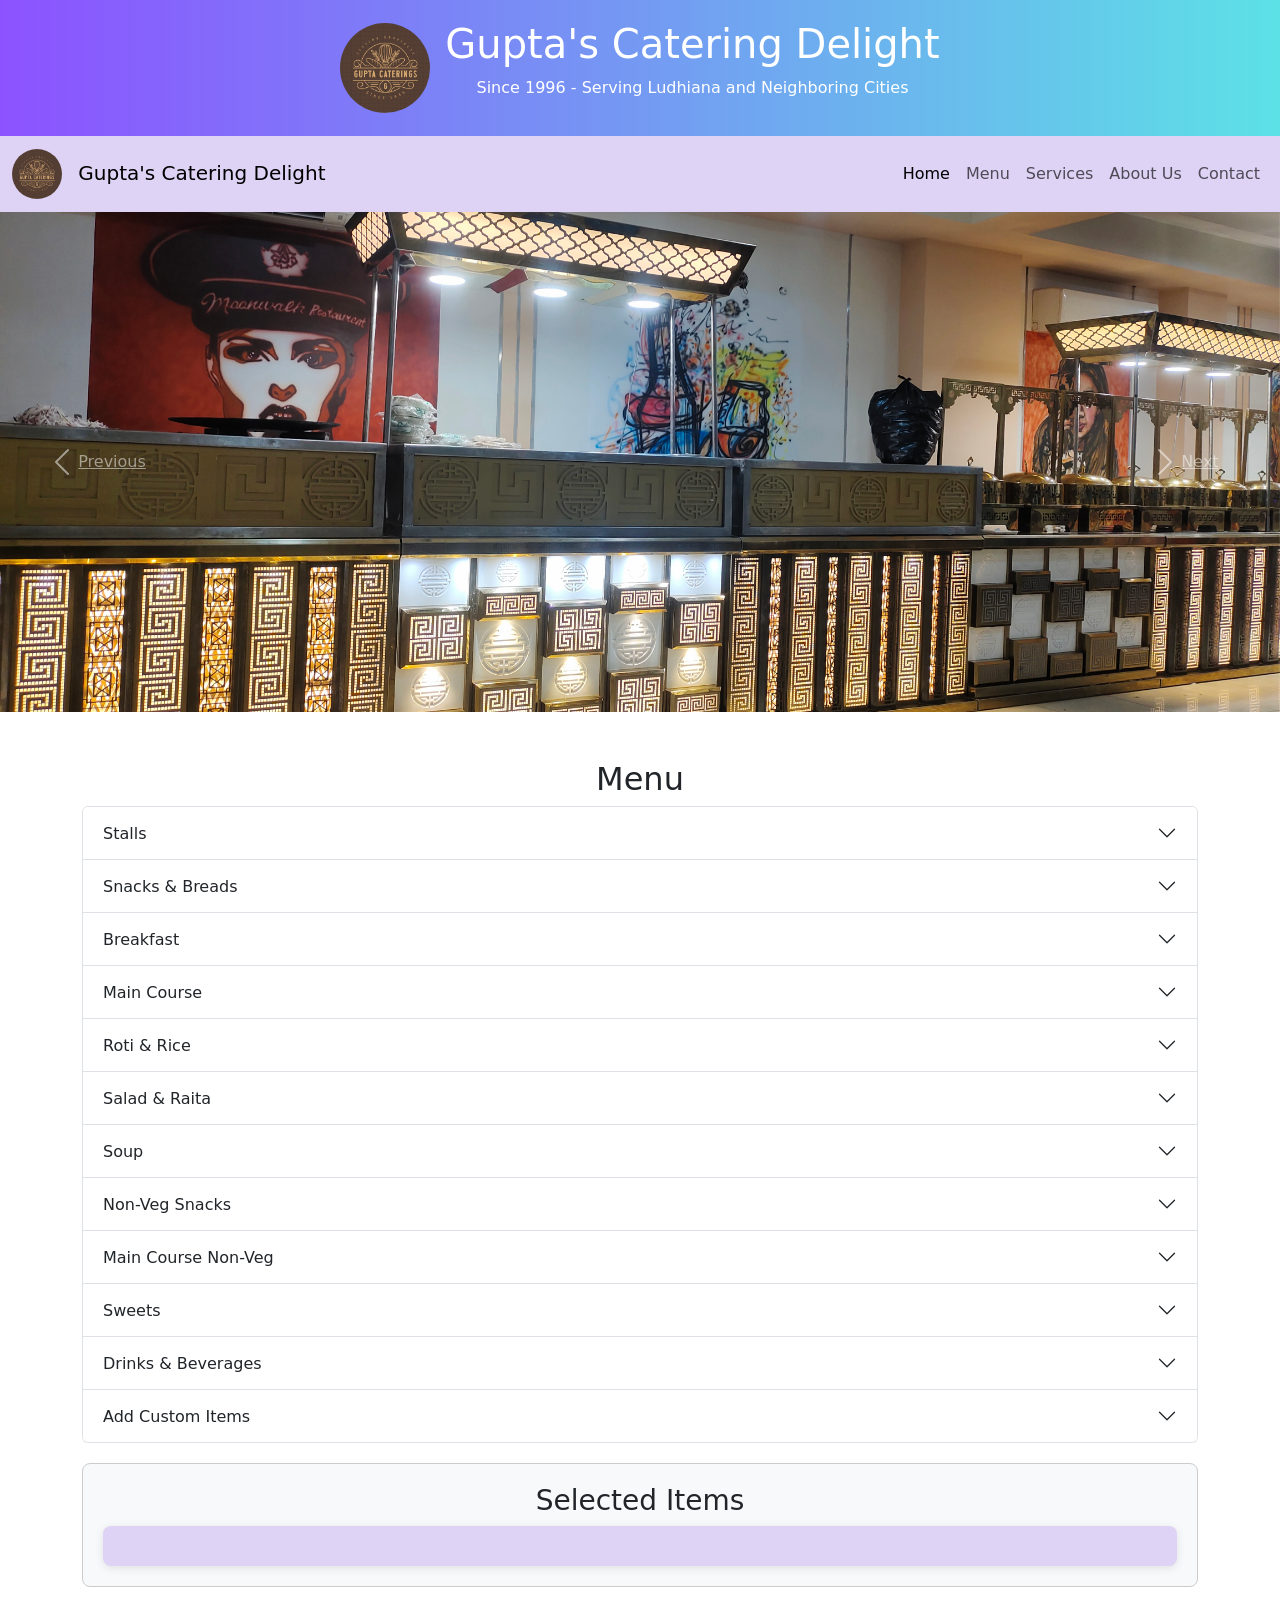
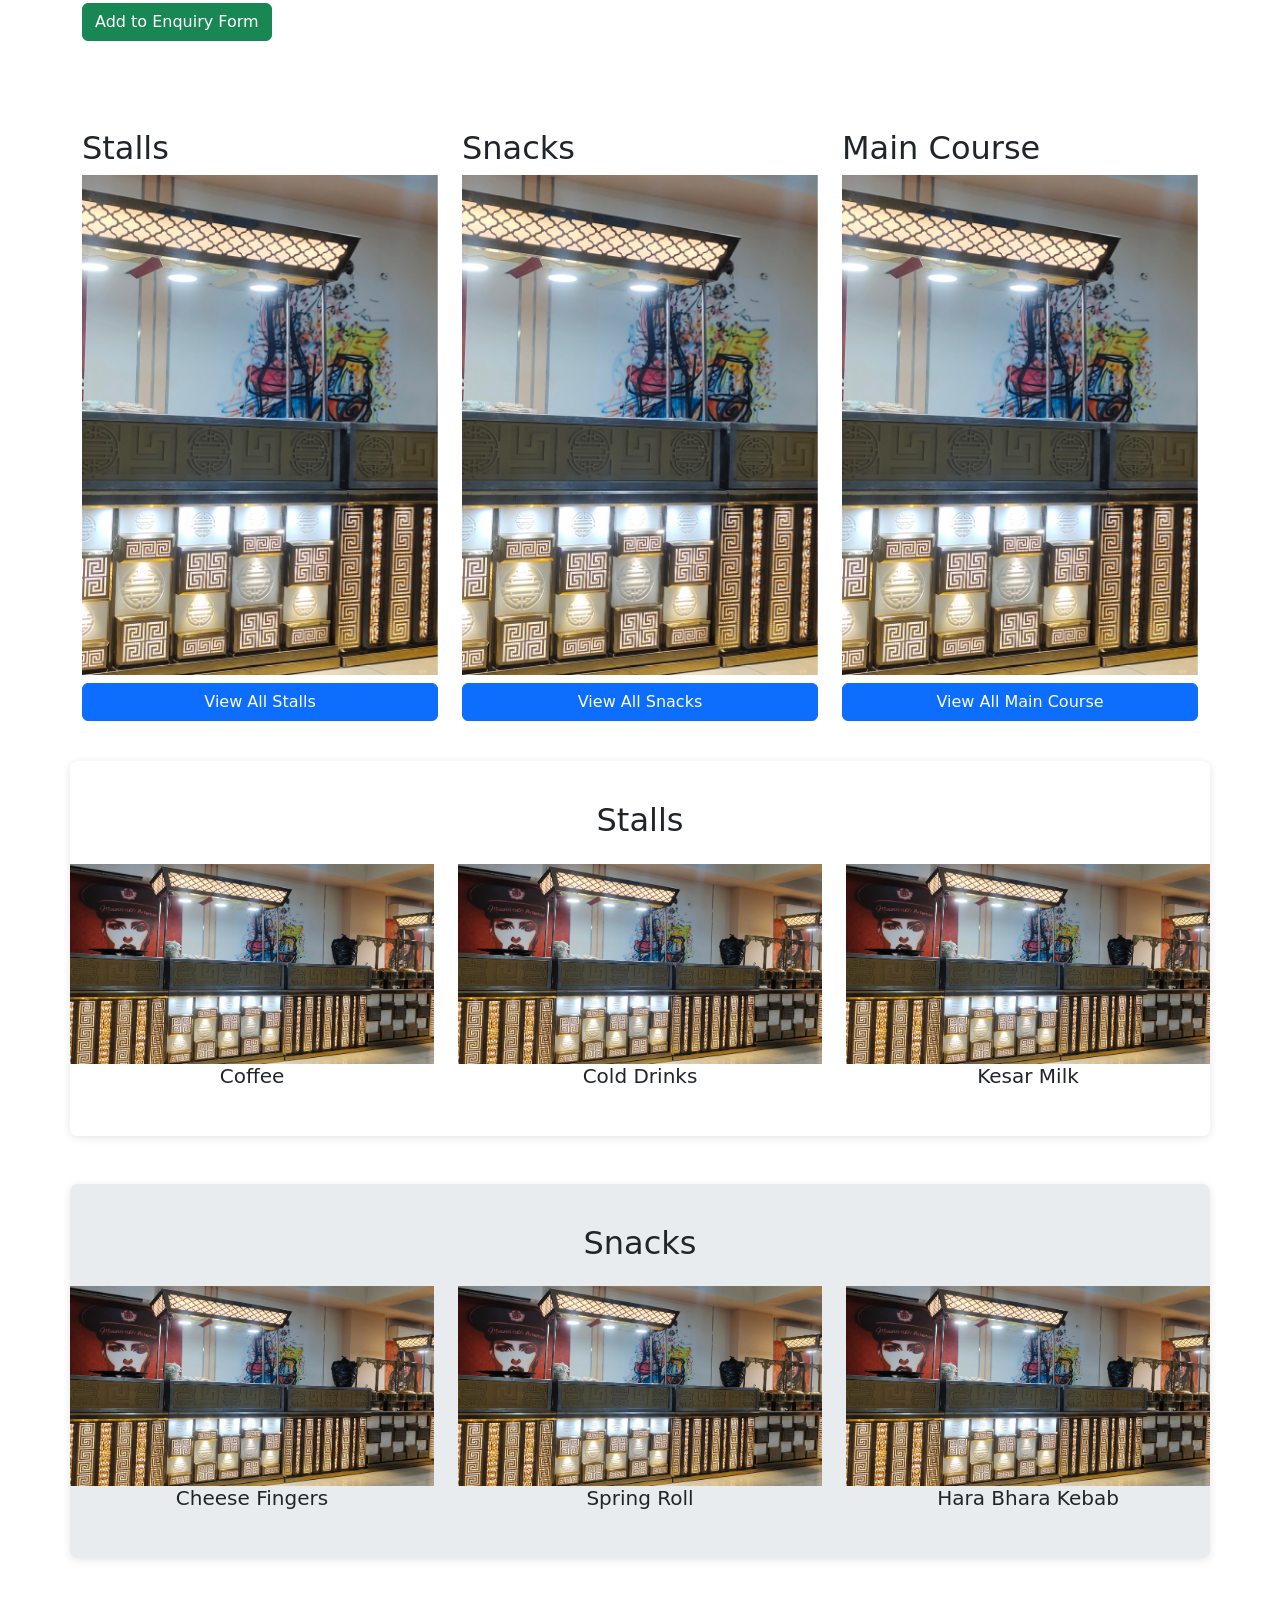
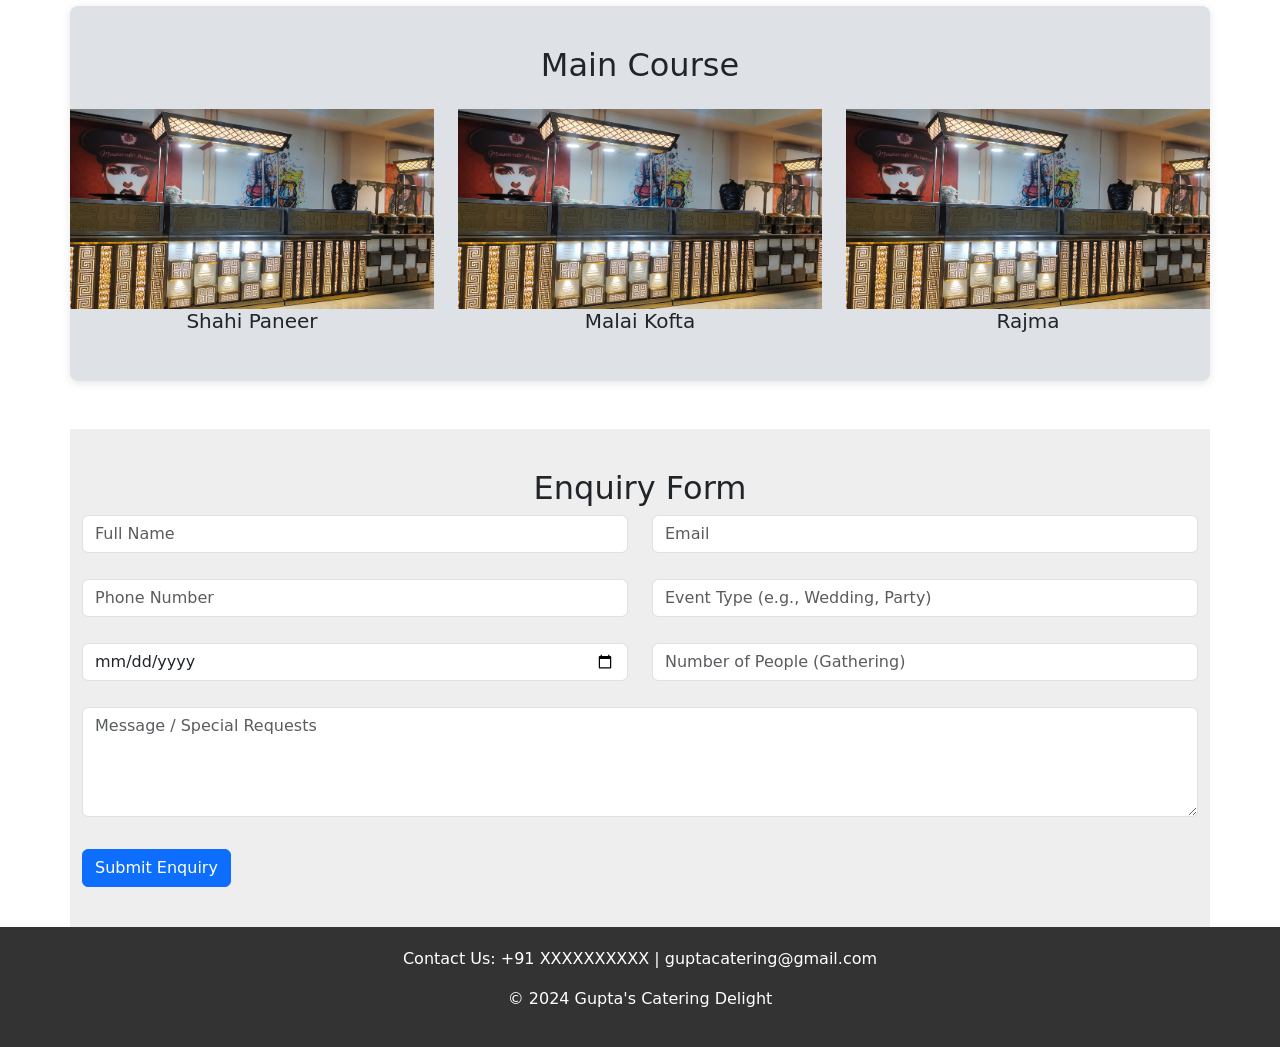
==== index.html @ 94ccdcd2 "dummy ready" ====
<!DOCTYPE html>
<html lang="en">
<head>
  <meta charset="UTF-8">
  <meta name="viewport" content="width=device-width, initial-scale=1.0">
  <title>Gupta's Catering Delight</title>
  <link href="https://cdn.jsdelivr.net/npm/bootstrap@5.3.0/dist/css/bootstrap.min.css" rel="stylesheet">
  <link href="style.css" rel="stylesheet">
</head>
<body>

    <header class="header text-center d-flex align-items-center justify-content-center">
        <img src="images/logo.png" alt="Gupta Catering Logo" class="header-logo" style="max-width: 150px; margin-right: 15px;">
        <div>
            <h1>Gupta's Catering Delight</h1>
            <p>Since 1996 - Serving Ludhiana and Neighboring Cities</p>
        </div>
    </header>
    <nav class="navbar navbar-expand-lg navbar-light bg-light">
        <div class="container-fluid">
            <a class="navbar-brand" href="#">
                <img src="images/logo.png" alt="Gupta Catering Logo" class="navbar-logo" style="max-width: 50px; margin-right: 10px;">
                Gupta's Catering Delight
            </a>
            <button class="navbar-toggler" type="button" data-bs-toggle="collapse" data-bs-target="#navbarNav" aria-controls="navbarNav" aria-expanded="false" aria-label="Toggle navigation">
                <span class="navbar-toggler-icon"></span>
            </button>
            <div class="collapse navbar-collapse" id="navbarNav">
                <ul class="navbar-nav ms-auto">
                    <li class="nav-item">
                        <a class="nav-link active" aria-current="page" href="#">Home</a>
                    </li>
                    <li class="nav-item">
                        <a class="nav-link" href="#menu">Menu</a>
                    </li>
                    <li class="nav-item">
                        <a class="nav-link" href="#services">Services</a>
                    </li>
                    <li class="nav-item">
                        <a class="nav-link" href="#about">About Us</a>
                    </li>
                    <li class="nav-item">
                        <a class="nav-link" href="#contact">Contact</a>
                    </li>
                </ul>
            </div>
        </div>
    </nav>
    


      <div id="carouselExample" class="carousel slide" data-ride="carousel">
        <div class="carousel-inner">
            <div class="carousel-item active">
                <img src="images/stall2.jpg" alt="Image 1">
                <div class="carousel-caption d-none d-md-block">
                </div>
            </div>
            <div class="carousel-item">
                <img src="images/stall_1.JPG" alt="Image 2">
                <div class="carousel-caption d-none d-md-block">
                </div>
            </div>
            <div class="carousel-item">
                <img src="images/stall2.jpg" alt="Image 3">
                <div class="carousel-caption d-none d-md-block">
                </div>
            </div>
            <!-- Add more images as needed -->
        </div>
        <a class="carousel-control-prev" href="#carouselExample" role="button" data-slide="prev">
            <span class="carousel-control-prev-icon" aria-hidden="true"></span>
            <span class="sr-only">Previous</span>
        </a>
        <a class="carousel-control-next" href="#carouselExample" role="button" data-slide="next">
            <span class="carousel-control-next-icon" aria-hidden="true"></span>
            <span class="sr-only">Next</span>
        </a>
    </div>
    
    <script src="https://code.jquery.com/jquery-3.5.1.slim.min.js"></script>
    <script src="https://cdn.jsdelivr.net/npm/@popperjs/core@2.9.2/dist/umd/popper.min.js"></script>
    <script src="https://stackpath.bootstrapcdn.com/bootstrap/4.5.2/js/bootstrap.min.js"></script>
    




    <!-- Menu Section -->
<!-- Bootstrap CSS -->
<link href="https://stackpath.bootstrapcdn.com/bootstrap/5.1.3/css/bootstrap.min.css" rel="stylesheet">

<!-- Bootstrap Bundle with Popper -->
<script src="https://stackpath.bootstrapcdn.com/bootstrap/5.1.3/js/bootstrap.bundle.min.js"></script>

<div class="container my-5" id="menu">
    <h2 class="text-center">Menu</h2>
    
    <div class="accordion" id="menuAccordion">
        <div class="accordion-item">
            <h2 class="accordion-header" id="headingStalls">
                <button class="accordion-button collapsed" type="button" data-bs-toggle="collapse" data-bs-target="#collapseStalls" aria-expanded="false" aria-controls="collapseStalls">
                    Stalls
                </button>
            </h2>
            <div id="collapseStalls" class="accordion-collapse collapse" aria-labelledby="headingStalls" data-bs-parent="#menuAccordion">
                <div class="accordion-body">
                    <div>
                        <input type="checkbox" id="alooTikki" onchange="updateSelectedItems()">
                        <label for="alooTikki">Aloo Tikki</label>
                    </div>
                    <div>
                        <input type="checkbox" id="golgappa" onchange="updateSelectedItems()">
                        <label for="golgappa">Golgappa</label>
                    </div>
                    <div>
                        <input type="checkbox" id="papdiChaat" onchange="updateSelectedItems()">
                        <label for="papdiChaat">Papdi Chaat</label>
                    </div>
                    <div>
                        <input type="checkbox" id="sagarRatnaBhalla" onchange="updateSelectedItems()">
                        <label for="sagarRatnaBhalla">Sagar Ratna Bhalla</label>
                    </div>
                    <div>
                        <input type="checkbox" id="dosa" onchange="updateSelectedItems()">
                        <label for="dosa">Dosa</label>
                    </div>
                    <div>
                        <input type="checkbox" id="sambharVada" onchange="updateSelectedItems()">
                        <label for="sambharVada">Sambhar Vada</label>
                    </div>
                    <div>
                        <input type="checkbox" id="idliSambhar" onchange="updateSelectedItems()">
                        <label for="idliSambhar">Idli Sambhar</label>
                    </div>
                    <div>
                        <input type="checkbox" id="nutriKulcha" onchange="updateSelectedItems()">
                        <label for="nutriKulcha">Nutri Kulcha</label>
                    </div>
                    <div>
                        <input type="checkbox" id="pavBhaji" onchange="updateSelectedItems()">
                        <label for="pavBhaji">Pav Bhaji</label>
                    </div>
                    <div>
                        <input type="checkbox" id="rabdiLachha" onchange="updateSelectedItems()">
                        <label for="rabdiLachha">Rabdi Lachha</label>
                    </div>
                    <div>
                        <input type="checkbox" id="noodles" onchange="updateSelectedItems()">
                        <label for="noodles">Noodles</label>
                    </div>
                    <div>
                        <input type="checkbox" id="amritsariNaan" onchange="updateSelectedItems()">
                        <label for="amritsariNaan">Amritsari Naan</label>
                    </div>
                    <div>
                        <input type="checkbox" id="chilla" onchange="updateSelectedItems()">
                        <label for="chilla">Chilla</label>
                    </div>
                    <div>
                        <input type="checkbox" id="paneerBhurji" onchange="updateSelectedItems()">
                        <label for="paneerBhurji">Paneer Bhurji</label>
                    </div>
                    <div>
                        <input type="checkbox" id="amritsariLaddu" onchange="updateSelectedItems()">
                        <label for="amritsariLaddu">Amritsari Laddu</label>
                    </div>
                    <div>
                        <input type="checkbox" id="sweetCorn" onchange="updateSelectedItems()">
                        <label for="sweetCorn">Sweet Corn</label>
                    </div>
                    <div>
                        <input type="checkbox" id="popcorn" onchange="updateSelectedItems()">
                        <label for="popcorn">Popcorn</label>
                    </div>
                    <div>
                        <input type="checkbox" id="sugarCandy" onchange="updateSelectedItems()">
                        <label for="sugarCandy">Sugar Candy</label>
                    </div>
                    <div>
                        <input type="checkbox" id="pizza" onchange="updateSelectedItems()">
                        <label for="pizza">Pizza</label>
                    </div>
                    <div>
                        <input type="checkbox" id="grilledSandwich" onchange="updateSelectedItems()">
                        <label for="grilledSandwich">Grilled Sandwich</label>
                    </div>
                    <div>
                        <input type="checkbox" id="coffeeHut" onchange="updateSelectedItems()">
                        <label for="coffeeHut">Coffee Hut</label>
                    </div>
                    <div>
                        <input type="checkbox" id="fruitChat" onchange="updateSelectedItems()">
                        <label for="fruitChat">Fruit Chat</label>
                    </div>
                    <div>
                        <input type="checkbox" id="mocktail" onchange="updateSelectedItems()">
                        <label for="mocktail">Mocktail</label>
                    </div>
                    <div>
                        <input type="checkbox" id="juiceCorner" onchange="updateSelectedItems()">
                        <label for="juiceCorner">Juice Corner</label>
                    </div>
                    <div>
                        <input type="checkbox" id="lassi" onchange="updateSelectedItems()">
                        <label for="lassi">Lassi</label>
                    </div>
                    <div>
                        <input type="checkbox" id="gajarJuice" onchange="updateSelectedItems()">
                        <label for="gajarJuice">Gajar Juice</label>
                    </div>
                    <div>
                        <input type="checkbox" id="kesarMilk" onchange="updateSelectedItems()">
                        <label for="kesarMilk">Kesar Milk</label>
                    </div>
                    <div>
                        <input type="checkbox" id="mangoShake" onchange="updateSelectedItems()">
                        <label for="mangoShake">Mango Shake</label>
                    </div>
                </div>
            </div>
        </div>

        <div class="accordion-item">
            <h2 class="accordion-header" id="headingSnacks">
                <button class="accordion-button collapsed" type="button" data-bs-toggle="collapse" data-bs-target="#collapseSnacks" aria-expanded="false" aria-controls="collapseSnacks">
                    Snacks & Breads
                </button>
            </h2>
            <div id="collapseSnacks" class="accordion-collapse collapse" aria-labelledby="headingSnacks" data-bs-parent="#menuAccordion">
                <div class="accordion-body">
                    <div>
                        <input type="checkbox" id="cheeseFingers" onchange="updateSelectedItems()">
                        <label for="cheeseFingers">Cheese Fingers</label>
                    </div>
                    <div>
                        <input type="checkbox" id="paneerTikka" onchange="updateSelectedItems()">
                        <label for="paneerTikka">Paneer Tikka</label>
                    </div>
                    <div>
                        <input type="checkbox" id="manchurian" onchange="updateSelectedItems()">
                        <label for="manchurian">Manchurian</label>
                    </div>
                    <div>
                        <input type="checkbox" id="frenchFries" onchange="updateSelectedItems()">
                        <label for="frenchFries">French Fries</label>
                    </div>
                    <div>
                        <input type="checkbox" id="honeyPotato" onchange="updateSelectedItems()">
                        <label for="honeyPotato">Honey Potato</label>
                    </div>
                    <div>
                        <input type="checkbox" id="vegBullet" onchange="updateSelectedItems()">
                        <label for="vegBullet">Veg Bullet</label>
                    </div>
                    <div>
                        <input type="checkbox" id="nestRoll" onchange="updateSelectedItems()">
                        <label for="nestRoll">Nest Roll</label>
                    </div>
                    <div>
                        <input type="checkbox" id="haraBharaKebab" onchange="updateSelectedItems()">
                        <label for="haraBharaKebab">Hara Bhara Kebab</label>
                    </div>
                    <div>
                        <input type="checkbox" id="springRoll" onchange="updateSelectedItems()">
                        <label for="springRoll">Spring Roll</label>
                    </div>
                    <div>
                        <input type="checkbox" id="potatoBalls" onchange="updateSelectedItems()">
                        <label for="potatoBalls">Potato Balls</label>
                    </div>
                    <div>
                        <input type="checkbox" id="miniSamosa" onchange="updateSelectedItems()">
                        <label for="miniSamosa">Mini Samosa</label>
                    </div>
                    <div>
                        <input type="checkbox" id="vegCrispy" onchange="updateSelectedItems()">
                        <label for="vegCrispy">Veg Crispy</label>
                    </div>
                    <div>
                        <input type="checkbox" id="cheeseCornRoll" onchange="updateSelectedItems()">
                        <label for="cheeseCornRoll">Cheese Corn Roll</label>
                    </div>
                    <div>
                        <input type="checkbox" id="soyaChaap" onchange="updateSelectedItems()">
                        <label for="soyaChaap">Soya Chaap</label>
                    </div>
                </div>
            </div>
        </div>

        <div class="accordion-item">
            <h2 class="accordion-header" id="headingBreakfast">
                <button class="accordion-button collapsed" type="button" data-bs-toggle="collapse" data-bs-target="#collapseBreakfast" aria-expanded="false" aria-controls="collapseBreakfast">
                    Breakfast
                </button>
            </h2>
            <div id="collapseBreakfast" class="accordion-collapse collapse" aria-labelledby="headingBreakfast" data-bs-parent="#menuAccordion">
                <div class="accordion-body">
                    <div>
                        <input type="checkbox" id="paneerPakoda" onchange="updateSelectedItems()">
                        <label for="paneerPakoda">Paneer Pakoda</label>
                    </div>
                    <div>
                        <input type="checkbox" id="gobhiPakoda" onchange="updateSelectedItems()">
                        <label for="gobhiPakoda">Gobhi Pakoda</label>
                    </div>
                    <div>
                        <input type="checkbox" id="palakPakoda" onchange="updateSelectedItems()">
                        <label for="palakPakoda">Palak Pakoda</label>
                    </div>
                    <div>
                        <input type="checkbox" id="alooPakoda" onchange="updateSelectedItems()">
                        <label for="alooPakoda">Aloo Pakoda</label>
                    </div>
                    <div>
                        <input type="checkbox" id="mixPakoda" onchange="updateSelectedItems()">
                        <label for="mixPakoda">Mix Pakoda</label>
                    </div>
                    <div>
                        <input type="checkbox" id="breadSandwich" onchange="updateSelectedItems()">
                        <label for="breadSandwich">Bread Sandwich</label>
                    </div>
                    <div>
                        <input type="checkbox" id="greenSouse" onchange="updateSelectedItems()">
                        <label for="greenSouse">Green Sauce</label>
                    </div>
                    <div>
                        <input type="checkbox" id="redSouse" onchange="updateSelectedItems()">
                        <label for="redSouse">Red Sauce</label>
                    </div>
                    <div>
                        <input type="checkbox" id="burfi" onchange="updateSelectedItems()">
                        <label for="burfi">Burfi</label>
                    </div>
                    <div>
                        <input type="checkbox" id="gulabJamun" onchange="updateSelectedItems()">
                        <label for="gulabJamun">Gulab Jamun</label>
                    </div>
                    <div>
                        <input type="checkbox" id="chamcham" onchange="updateSelectedItems()">
                        <label for="chamcham">Chamcham</label>
                    </div>
                    <div>
                        <input type="checkbox" id="paistry" onchange="updateSelectedItems()">
                        <label for="paistry">Pastry</label>
                    </div>
                </div>
            </div>
        </div>
        
        <div class="accordion-item">
            <h2 class="accordion-header" id="headingMainCourse">
                <button class="accordion-button collapsed" type="button" data-bs-toggle="collapse" data-bs-target="#collapseMainCourse" aria-expanded="false" aria-controls="collapseMainCourse">
                    Main Course
                </button>
            </h2>
            <div id="collapseMainCourse" class="accordion-collapse collapse" aria-labelledby="headingMainCourse" data-bs-parent="#menuAccordion">
                <div class="accordion-body">
                    <div>
                        <input type="checkbox" id="shahiPaneer" onchange="updateSelectedItems()">
                        <label for="shahiPaneer">Shahi Paneer</label>
                    </div>
                    <div>
                        <input type="checkbox" id="malaiKofta" onchange="updateSelectedItems()">
                        <label for="malaiKofta">Malai Kofta</label>
                    </div>
                    <div>
                        <input type="checkbox" id="dalMakhni" onchange="updateSelectedItems()">
                        <label for="dalMakhni">Dal Makhni</label>
                    </div>
                    <div>
                        <input type="checkbox" id="sarsoDaSaag" onchange="updateSelectedItems()">
                        <label for="sarsoDaSaag">Sarso Da Saag</label>
                    </div>
                    <div>
                        <input type="checkbox" id="alooDum" onchange="updateSelectedItems()">
                        <label for="alooDum">Aloo Dum</label>
                    </div>
                    <div>
                        <input type="checkbox" id="matarPaneer" onchange="updateSelectedItems()">
                        <label for="matarPaneer">Matar Paneer</label>
                    </div>
                    <div>
                        <input type="checkbox" id="palakPaneer" onchange="updateSelectedItems()">
                        <label for="palakPaneer">Palak Paneer</label>
                    </div>
                    <div>
                        <input type="checkbox" id="mixVeg" onchange="updateSelectedItems()">
                        <label for="mixVeg">Mix Veg</label>
                    </div>
                    <div>
                        <input type="checkbox" id="kadhaiPaneer" onchange="updateSelectedItems()">
                        <label for="kadhaiPaneer">Kadhai Paneer</label>
                    </div>
                    <div>
                        <input type="checkbox" id="matarMushroom" onchange="updateSelectedItems()">
                        <label for="matarMushroom">Matar Mushroom</label>
                    </div>
                    <div>
                        <input type="checkbox" id="keemaGobhi" onchange="updateSelectedItems()">
                        <label for="keemaGobhi">Keema Gobhi</label>
                    </div>
                </div>
            </div>
        </div>
        
        <div class="accordion-item">
            <h2 class="accordion-header" id="headingRotiRice">
                <button class="accordion-button collapsed" type="button" data-bs-toggle="collapse" data-bs-target="#collapseRotiRice" aria-expanded="false" aria-controls="collapseRotiRice">
                    Roti & Rice
                </button>
            </h2>
            <div id="collapseRotiRice" class="accordion-collapse collapse" aria-labelledby="headingRotiRice" data-bs-parent="#menuAccordion">
                <div class="accordion-body">
                    <div>
                        <input type="checkbox" id="naan" onchange="updateSelectedItems()">
                        <label for="naan">Naan</label>
                    </div>
                    <div>
                        <input type="checkbox" id="chapati" onchange="updateSelectedItems()">
                        <label for="chapati">Chapati</label>
                    </div>
                    <div>
                        <input type="checkbox" id="rumaliRoti" onchange="updateSelectedItems()">
                        <label for="rumaliRoti">Rumali Roti</label>
                    </div>
                    <div>
                        <input type="checkbox" id="tandooriRoti" onchange="updateSelectedItems()">
                        <label for="tandooriRoti">Tandoori Roti (All)</label>
                    </div>
                    <div>
                        <input type="checkbox" id="plainRice" onchange="updateSelectedItems()">
                        <label for="plainRice">Plain Rice</label>
                    </div>
                    <div>
                        <input type="checkbox" id="jeeraRice" onchange="updateSelectedItems()">
                        <label for="jeeraRice">Jeera Rice</label>
                    </div>
                    <div>
                        <input type="checkbox" id="vegPulao" onchange="updateSelectedItems()">
                        <label for="vegPulao">Veg Pulao</label>
                    </div>
                    <div>
                        <input type="checkbox" id="vegBiryani" onchange="updateSelectedItems()">
                        <label for="vegBiryani">Veg Biryani</label>
                    </div>
                </div>
            </div>
        </div>

        <div class="accordion-item">
            <h2 class="accordion-header" id="headingSaladRaita">
                <button class="accordion-button collapsed" type="button" data-bs-toggle="collapse" data-bs-target="#collapseSaladRaita" aria-expanded="false" aria-controls="collapseSaladRaita">
                    Salad & Raita
                </button>
            </h2>
            <div id="collapseSaladRaita" class="accordion-collapse collapse" aria-labelledby="headingSaladRaita" data-bs-parent="#menuAccordion">
                <div class="accordion-body">
                    <div>
                        <input type="checkbox" id="saladBar" onchange="updateSelectedItems()">
                        <label for="saladBar">Salad Bar</label>
                    </div>
                    <div>
                        <input type="checkbox" id="russianSalad" onchange="updateSelectedItems()">
                        <label for="russianSalad">Russian Salad</label>
                    </div>
                    <div>
                        <input type="checkbox" id="fruitSalad" onchange="updateSelectedItems()">
                        <label for="fruitSalad">Fruit Salad</label>
                    </div>
                    <div>
                        <input type="checkbox" id="boondiRaita" onchange="updateSelectedItems()">
                        <label for="boondiRaita">Boondi Raita</label>
                    </div>
                    <div>
                        <input type="checkbox" id="vegRaita" onchange="updateSelectedItems()">
                        <label for="vegRaita">Veg Raita</label>
                    </div>
                </div>
            </div>
        </div>

        <div class="accordion-item">
            <h2 class="accordion-header" id="headingSoup">
                <button class="accordion-button collapsed" type="button" data-bs-toggle="collapse" data-bs-target="#collapseSoup" aria-expanded="false" aria-controls="collapseSoup">
                    Soup
                </button>
            </h2>
            <div id="collapseSoup" class="accordion-collapse collapse" aria-labelledby="headingSoup" data-bs-parent="#menuAccordion">
                <div class="accordion-body">
                    <div>
                        <input type="checkbox" id="tomatoSoup" onchange="updateSelectedItems()">
                        <label for="tomatoSoup">Tomato Soup</label>
                    </div>
                    <div>
                        <input type="checkbox" id="manchoSoup" onchange="updateSelectedItems()">
                        <label for="manchoSoup">Mancho Soup</label>
                    </div>
                    <div>
                        <input type="checkbox" id="vegSoup" onchange="updateSelectedItems()">
                        <label for="vegSoup">Veg Soup</label>
                    </div>
                    <div>
                        <input type="checkbox" id="sweetCornSoup" onchange="updateSelectedItems()">
                        <label for="sweetCornSoup">Sweet Corn Soup</label>
                    </div>
                </div>
            </div>
        </div>

        <div class="accordion-item">
            <h2 class="accordion-header" id="headingNonVegSnacks">
                <button class="accordion-button collapsed" type="button" data-bs-toggle="collapse" data-bs-target="#collapseNonVegSnacks" aria-expanded="false" aria-controls="collapseNonVegSnacks">
                    Non-Veg Snacks
                </button>
            </h2>
            <div id="collapseNonVegSnacks" class="accordion-collapse collapse" aria-labelledby="headingNonVegSnacks" data-bs-parent="#menuAccordion">
                <div class="accordion-body">
                    <div>
                        <input type="checkbox" id="fryChicken" onchange="updateSelectedItems()">
                        <label for="fryChicken">Fry Chicken</label>
                    </div>
                    <div>
                        <input type="checkbox" id="fishFry" onchange="updateSelectedItems()">
                        <label for="fishFry">Fish Fry</label>
                    </div>
                    <div>
                        <input type="checkbox" id="roastedChicken" onchange="updateSelectedItems()">
                        <label for="roastedChicken">Roasted Chicken</label>
                    </div>
                    <div>
                        <input type="checkbox" id="bonelessChicken" onchange="updateSelectedItems()">
                        <label for="bonelessChicken">Boneless Chicken</label>
                    </div>
                    <div>
                        <input type="checkbox" id="seekhKebab" onchange="updateSelectedItems()">
                        <label for="seekhKebab">Seekh Kebab</label>
                    </div>
                    <div>
                        <input type="checkbox" id="omlet" onchange="updateSelectedItems()">
                        <label for="omlet">Omlet</label>
                    </div>
                    <div>
                        <input type="checkbox" id="chillyChicken" onchange="updateSelectedItems()">
                        <label for="chillyChicken">Chilly Chicken</label>
                    </div>
                    <div>
                        <input type="checkbox" id="chickenLolipop" onchange="updateSelectedItems()">
                        <label for="chickenLolipop">Chicken Lolipop</label>
                    </div>
                    <div>
                        <input type="checkbox" id="keemaKalegi" onchange="updateSelectedItems()">
                        <label for="keemaKalegi">Keema Kalegi</label>
                    </div>
                    <div>
                        <input type="checkbox" id="tandooriChickenTangri" onchange="updateSelectedItems()">
                        <label for="tandooriChickenTangri">Tandoori Chicken Tangri</label>
                    </div>
                </div>
            </div>
        </div>

        <div class="accordion-item">
            <h2 class="accordion-header" id="headingMainCourseNonVeg">
                <button class="accordion-button collapsed" type="button" data-bs-toggle="collapse" data-bs-target="#collapseMainCourseNonVeg" aria-expanded="false" aria-controls="collapseMainCourseNonVeg">
                    Main Course Non-Veg
                </button>
            </h2>
            <div id="collapseMainCourseNonVeg" class="accordion-collapse collapse" aria-labelledby="headingMainCourseNonVeg" data-bs-parent="#menuAccordion">
                <div class="accordion-body">
                    <div>
                        <input type="checkbox" id="butterChicken" onchange="updateSelectedItems()">
                        <label for="butterChicken">Butter Chicken</label>
                    </div>
                    <div>
                        <input type="checkbox" id="chickenMasala" onchange="updateSelectedItems()">
                        <label for="chickenMasala">Chicken Masala</label>
                    </div>
                    <div>
                        <input type="checkbox" id="chickenDoPyaja" onchange="updateSelectedItems()">
                        <label for="chickenDoPyaja">Chicken Do Pyaja</label>
                    </div>
                    <div>
                        <input type="checkbox" id="handiMeat" onchange="updateSelectedItems()">
                        <label for="handiMeat">Handi Meat</label>
                    </div>
                    <div>
                        <input type="checkbox" id="dryMeat" onchange="updateSelectedItems()">
                        <label for="dryMeat">Dry Meat</label>
                    </div>
                    <div>
                        <input type="checkbox" id="keema" onchange="updateSelectedItems()">
                        <label for="keema">Keema</label>
                    </div>
                    <div>
                        <input type="checkbox" id="muttonRoganJosh" onchange="updateSelectedItems()">
                        <label for="muttonRoganJosh">Mutton Rogan Josh</label>
                    </div>
                    <div>
                        <input type="checkbox" id="chickenBiryani" onchange="updateSelectedItems()">
                        <label for="chickenBiryani">Chicken Biryani</label>
                    </div>
                    <div>
                        <input type="checkbox" id="muttonBiryani" onchange="updateSelectedItems()">
                        <label for="muttonBiryani">Mutton Biryani</label>
                    </div>
                    <div>
                        <input type="checkbox" id="fishRogan" onchange="updateSelectedItems()">
                        <label for="fishRogan">Fish Rogan</label>
                    </div>
                </div>
            </div>
        </div>

        <div class="accordion-item">
            <h2 class="accordion-header" id="headingSweets">
                <button class="accordion-button collapsed" type="button" data-bs-toggle="collapse" data-bs-target="#collapseSweets" aria-expanded="false" aria-controls="collapseSweets">
                    Sweets
                </button>
            </h2>
            <div id="collapseSweets" class="accordion-collapse collapse" aria-labelledby="headingSweets" data-bs-parent="#menuAccordion">
                <div class="accordion-body">
                    <div>
                        <input type="checkbox" id="mungiDalHalwa" onchange="updateSelectedItems()">
                        <label for="mungiDalHalwa">Mungi Dal Da Halwa</label>
                    </div>
                    <div>
                        <input type="checkbox" id="sujiHalwa" onchange="updateSelectedItems()">
                        <label for="sujiHalwa">Suji Da Halwa</label>
                    </div>
                    <div>
                        <input type="checkbox" id="gajrella" onchange="updateSelectedItems()">
                        <label for="gajrella">Gajrella</label>
                    </div>
                    <div>
                        <input type="checkbox" id="amratiRabdi" onchange="updateSelectedItems()">
                        <label for="amratiRabdi">Amrati Rabdi</label>
                    </div>
                    <div>
                        <input type="checkbox" id="jalebi" onchange="updateSelectedItems()">
                        <label for="jalebi">Jalebi</label>
                    </div>
                    <div>
                        <input type="checkbox" id="kheer" onchange="updateSelectedItems()">
                        <label for="kheer">Kheer</label>
                    </div>
                    <div>
                        <input type="checkbox" id="garamGulabJamun" onchange="updateSelectedItems()">
                        <label for="garamGulabJamun">Garam Gulab Jamun</label>
                    </div>
                    <div>
                        <input type="checkbox" id="iceCream" onchange="updateSelectedItems()">
                        <label for="iceCream">Ice-Cream</label>
                    </div>
                    <div>
                        <input type="checkbox" id="iceCreamBar" onchange="updateSelectedItems()">
                        <label for="iceCreamBar">Ice-Cream Bar</label>
                    </div>
                    <div>
                        <input type="checkbox" id="malPua" onchange="updateSelectedItems()">
                        <label for="malPua">Mal Pua</label>
                    </div>
                </div>
            </div>
        </div>

        <div class="accordion-item">
            <h2 class="accordion-header" id="headingDrinksBeverages">
                <button class="accordion-button collapsed" type="button" data-bs-toggle="collapse" data-bs-target="#collapseDrinksBeverages" aria-expanded="false" aria-controls="collapseDrinksBeverages">
                    Drinks & Beverages
                </button>
            </h2>
            <div id="collapseDrinksBeverages" class="accordion-collapse collapse" aria-labelledby="headingDrinksBeverages" data-bs-parent="#menuAccordion">
                <div class="accordion-body">
                    <div>
                        <input type="checkbox" id="coldDrink" onchange="updateSelectedItems()">
                        <label for="coldDrink">Cold Drink</label>
                    </div>
                    <div>
                        <input type="checkbox" id="mineralWater" onchange="updateSelectedItems()">
                        <label for="mineralWater">Mineral Water</label>
                    </div>
                    <div>
                        <input type="checkbox" id="coffee" onchange="updateSelectedItems()">
                        <label for="coffee">Coffee</label>
                    </div>
                </div>
            </div>
        </div>

        <div class="accordion-item">
            <h2 class="accordion-header" id="headingCustomItems">
                <button class="accordion-button collapsed" type="button" data-bs-toggle="collapse" data-bs-target="#collapseCustomItems" aria-expanded="false" aria-controls="collapseCustomItems">
                    Add Custom Items
                </button>
            </h2>
            <div id="collapseCustomItems" class="accordion-collapse collapse" aria-labelledby="headingCustomItems" data-bs-parent="#menuAccordion">
                <div class="accordion-body">
                    <input type="text" id="customItemInput" placeholder="Enter your item" class="form-control" />
                    <button class="btn btn-primary mt-2" onclick="addCustomItem()">Add Item</button>
                </div>
            </div>
        </div>
        
    </div>

    <!-- Selected Items Section -->
    <div class="menu-container" id="selectedItemsContainer">
        <h3 class="text-center">Selected Items</h3>
        <div id="selectedItems" class="d-flex flex-wrap justify-content-center"></div>
    </div>
    <button class="btn btn-success mt-3" id="populateEnquiryButton">Add to Enquiry Form</button>

</div>

<script>

    function addCustomItem() {
        const customItemInput = document.getElementById("customItemInput");
        const itemName = customItemInput.value.trim();

        if (itemName) {
            // Define the heading for custom items
            const customItemsHeading = 'Custom Items';

            const selectedItemsContainer = document.getElementById("selectedItems");
            let headingDiv = Array.from(selectedItemsContainer.children).find(div => div.querySelector('h4').innerText === customItemsHeading);

            // Check if the Custom Items heading already exists
            if (!headingDiv) {
                // Create a new div for the custom items heading
                headingDiv = document.createElement('div');
                const h4 = document.createElement('h4');
                h4.textContent = customItemsHeading;
                headingDiv.appendChild(h4);
                selectedItemsContainer.appendChild(headingDiv);
            }

            // Create a new item div
            const newItemDiv = document.createElement('div');
            newItemDiv.textContent = itemName; // Set the item text
            newItemDiv.className = 'm-2 p-2 border rounded'; // Add styling
            headingDiv.appendChild(newItemDiv); // Append the item to the custom items heading div

            // Clear the input field after adding
            customItemInput.value = ""; 
        }
    }


    function updateSelectedItems() {
    const selectedItemsContainer = document.getElementById('selectedItems');
    selectedItemsContainer.innerHTML = ''; // Clear previous selections

    const headings = {
        stalls: [],
        snacks: [],
        mainCourse: [],
        breakfast: [],
        rotiRice: [],
        saladRaita: [],
        soup: [],
        nonVegSnacks: [],
        mainCourseNonVeg: [],
        sweets: [],
        drinksBeverages: []
    };

    // Collect selected items under their headings
    const stallCheckboxes = document.querySelectorAll('#collapseStalls input[type="checkbox"]');
    stallCheckboxes.forEach(checkbox => {
        if (checkbox.checked) {
            headings.stalls.push(checkbox.nextElementSibling.innerText);
        }
    });

    const snackCheckboxes = document.querySelectorAll('#collapseSnacks input[type="checkbox"]');
    snackCheckboxes.forEach(checkbox => {
        if (checkbox.checked) {
            headings.snacks.push(checkbox.nextElementSibling.innerText);
        }
    });

    const mainCourseCheckboxes = document.querySelectorAll('#collapseMainCourse input[type="checkbox"]');
    mainCourseCheckboxes.forEach(checkbox => {
        if (checkbox.checked) {
            headings.mainCourse.push(checkbox.nextElementSibling.innerText);
        }
    });

    const breakfastCheckboxes = document.querySelectorAll('#collapseBreakfast input[type="checkbox"]');
    breakfastCheckboxes.forEach(checkbox => {
        if (checkbox.checked) {
            headings.breakfast.push(checkbox.nextElementSibling.innerText);
        }
    });

    const rotiRiceCheckboxes = document.querySelectorAll('#collapseRotiRice input[type="checkbox"]');
    rotiRiceCheckboxes.forEach(checkbox => {
        if (checkbox.checked) {
            headings.rotiRice.push(checkbox.nextElementSibling.innerText);
        }
    });

    const saladRaitaCheckboxes = document.querySelectorAll('#collapseSaladRaita input[type="checkbox"]');
    saladRaitaCheckboxes.forEach(checkbox => {
        if (checkbox.checked) {
            headings.saladRaita.push(checkbox.nextElementSibling.innerText);
        }
    });

    const soupCheckboxes = document.querySelectorAll('#collapseSoup input[type="checkbox"]');
    soupCheckboxes.forEach(checkbox => {
        if (checkbox.checked) {
            headings.soup.push(checkbox.nextElementSibling.innerText);
        }
    });

    const nonVegSnacksCheckboxes = document.querySelectorAll('#collapseNonVegSnacks input[type="checkbox"]');
    nonVegSnacksCheckboxes.forEach(checkbox => {
        if (checkbox.checked) {
            headings.nonVegSnacks.push(checkbox.nextElementSibling.innerText);
        }
    });

    const mainCourseNonVegCheckboxes = document.querySelectorAll('#collapseMainCourseNonVeg input[type="checkbox"]');
    mainCourseNonVegCheckboxes.forEach(checkbox => {
        if (checkbox.checked) {
            headings.mainCourseNonVeg.push(checkbox.nextElementSibling.innerText);
        }
    });

    const sweetsCheckboxes = document.querySelectorAll('#collapseSweets input[type="checkbox"]');
    sweetsCheckboxes.forEach(checkbox => {
        if (checkbox.checked) {
            headings.sweets.push(checkbox.nextElementSibling.innerText);
        }
    });

    const drinksBeveragesCheckboxes = document.querySelectorAll('#collapseDrinksBeverages input[type="checkbox"]');
    drinksBeveragesCheckboxes.forEach(checkbox => {
        if (checkbox.checked) {
            headings.drinksBeverages.push(checkbox.nextElementSibling.innerText);
        }
    });

    // Display the selected items under their respective headings
    for (const [heading, items] of Object.entries(headings)) {
        if (items.length > 0) {
            const div = document.createElement('div');
            const h4 = document.createElement('h4');
            h4.textContent = heading.charAt(0).toUpperCase() + heading.slice(1).replace(/([A-Z])/g, ' $1'); // Capitalize and space headings
            div.appendChild(h4);
            items.forEach(item => {
                const itemDiv = document.createElement('div');
                itemDiv.textContent = item; // Set the item text
                itemDiv.className = 'm-2 p-2 border rounded'; // Add styling
                div.appendChild(itemDiv); // Append the item to the heading div
            });
            selectedItemsContainer.appendChild(div); // Append the heading div to the selected items container
        }
    }
}

    // Event listener for button to populate the enquiry form
    document.getElementById('populateEnquiryButton').addEventListener('click', function() {
        updateSelectedItems(); // Ensure selected items are updated

        const selectedItemsContainer = document.getElementById('selectedItems');
        const messageBox = document.querySelector('.enquiry-form textarea');

        let selectedItemsText = 'Selected Menu Items:\n\n';
        const headings = selectedItemsContainer.getElementsByTagName('h4');
        for (let heading of headings) {
            selectedItemsText += `${heading.innerText}:\n`;
            let items = heading.nextElementSibling.children;
            for (let item of items) {
                selectedItemsText += `- ${item.innerText}\n`;
            }
            selectedItemsText += '\n';
        }

        // Populate the message box
        messageBox.value = selectedItemsText;

        // Smooth scroll to enquiry section
        document.querySelector('#enquiry').scrollIntoView({ behavior: 'smooth' });
    });

    // function to make navbar fixed
    document.addEventListener('DOMContentLoaded', function () {
        const navbar = document.querySelector('.navbar'); // Select the navbar
        const headerHeight = document.querySelector('.header').offsetHeight; // Get header height

        window.addEventListener('scroll', function () {
            if (window.scrollY > headerHeight) {
                navbar.classList.add('fixed-top'); // Add class when scrolled past header
                document.body.classList.add('fixed-nav'); // Add padding to body
            } else {
                navbar.classList.remove('fixed-top'); // Remove class when above header
                document.body.classList.remove('fixed-nav'); // Remove padding from body
            }
        });
    });

</script>







      
    <div class="container menu-section" id="services" id="menu">
        <div class="row">
            <!-- Stalls Section -->
            <div class="col-md-4">
                <h2>Stalls</h2>
                <!-- Image Gallery for Stalls -->
                <div id="stallsCarousel" class="carousel slide" data-bs-ride="carousel">
                    <div class="carousel-inner">
                        <div class="carousel-item active">
                            <img src="images/stall2.jpg" class="d-block w-100" alt="Coffee">
                        </div>
                        <div class="carousel-item">
                            <img src="images/stall_1.JPG" class="d-block w-100" alt="Cold Drinks">
                        </div>
                        <div class="carousel-item">
                            <img src="images/stall2.jpg" class="d-block w-100" alt="Kesar Milk">
                        </div>
                        <!-- Add more images as needed -->
                    </div>
                </div>
                <!-- "View All" Button -->
                <a href="#stalls" class="btn btn-primary mt-2 d-block text-center">View All Stalls</a>
            </div>
    
            <!-- Snacks Section -->
            <div class="col-md-4">
                <h2>Snacks</h2>
                <!-- Image Gallery for Snacks -->
                <div id="snacksCarousel" class="carousel slide" data-bs-ride="carousel">
                    <div class="carousel-inner">
                        <div class="carousel-item active">
                            <img src="images/stall2.jpg" class="d-block w-100" alt="Cheese Fingers">
                        </div>
                        <div class="carousel-item">
                            <img src="images/stall2.jpg" class="d-block w-100" alt="Spring Roll">
                        </div>
                        <div class="carousel-item">
                            <img src="images/stall2.jpg" class="d-block w-100" alt="Hara Bhara Kebab">
                        </div>
                        <!-- Add more images as needed -->
                    </div>
                </div>
                <!-- "View All" Button -->
                <a href="#snacks" class="btn btn-primary mt-2 d-block text-center">View All Snacks</a>
            </div>
    
            <!-- Main Course Section -->
            <div class="col-md-4">
                <h2>Main Course</h2>
                <!-- Image Gallery for Main Course -->
                <div id="mainCourseCarousel" class="carousel slide" data-bs-ride="carousel">
                    <div class="carousel-inner">
                        <div class="carousel-item active">
                            <img src="images/stall2.jpg" class="d-block w-100" alt="Shahi Paneer">
                        </div>
                        <div class="carousel-item">
                            <img src="images/stall2.jpg" class="d-block w-100" alt="Malai Kofta">
                        </div>
                        <div class="carousel-item">
                            <img src="images/stall2.jpg" class="d-block w-100" alt="Rajma">
                        </div>
                        <!-- Add more images as needed -->
                    </div>
                </div>
                <!-- "View All" Button -->
                <a href="#main-course" class="btn btn-primary mt-2 d-block text-center">View All Main Course</a>
            </div>
        </div>
    </div>
    
    <!-- Stalls Section -->
<div class="container menu-section" id="stalls">
    <h2 class="text-center mb-4">Stalls</h2>
    <div class="row g-4">
        <div class="col-md-4">
            <img src="images/stall2.jpg" class="gallery-image" alt="Coffee">
            <h5 class="text-center">Coffee</h5>
        </div>
        <div class="col-md-4">
            <img src="images/stall2.jpg" class="gallery-image" alt="Cold Drinks">
            <h5 class="text-center">Cold Drinks</h5>
        </div>
        <div class="col-md-4">
            <img src="images/stall2.jpg" class="gallery-image" alt="Kesar Milk">
            <h5 class="text-center">Kesar Milk</h5>
        </div>
        <!-- Add more items as needed -->
    </div>
</div>

<!-- Snacks Section -->
<div class="container menu-section my-5" id="snacks">
    <h2 class="text-center mb-4">Snacks</h2>
    <div class="row g-4">
        <div class="col-md-4">
            <img src="images/stall2.jpg" class="gallery-image" alt="Cheese Fingers">
            <h5 class="text-center">Cheese Fingers</h5>
        </div>
        <div class="col-md-4">
            <img src="images/stall2.jpg" class="gallery-image" alt="Spring Roll">
            <h5 class="text-center">Spring Roll</h5>
        </div>
        <div class="col-md-4">
            <img src="images/stall2.jpg" class="gallery-image" alt="Hara Bhara Kebab">
            <h5 class="text-center">Hara Bhara Kebab</h5>
        </div>
        <!-- Add more items as needed -->
    </div>
</div>

<!-- Main Course Section -->
<div class="container menu-section my-5" id="main-course">
    <h2 class="text-center mb-4">Main Course</h2>
    <div class="row g-4">
        <div class="col-md-4">
            <img src="images/stall2.jpg" class="gallery-image" alt="Shahi Paneer">
            <h5 class="text-center">Shahi Paneer</h5>
        </div>
        <div class="col-md-4">
            <img src="images/stall2.jpg" class="gallery-image" alt="Malai Kofta">
            <h5 class="text-center">Malai Kofta</h5>
        </div>
        <div class="col-md-4">
            <img src="images/stall2.jpg" class="gallery-image" alt="Rajma">
            <h5 class="text-center">Rajma</h5>
        </div>
        <!-- Add more items as needed -->
    </div>
</div>

<script src="https://cdn.jsdelivr.net/npm/bootstrap@5.3.0-alpha1/dist/js/bootstrap.bundle.min.js"></script>


<div class="container enquiry-section" id="enquiry">
    <h2 class="text-center">Enquiry Form</h2>
    <form class="enquiry-form">
        <div class="row">
            <div class="col-md-6 mb-3">
                <input type="text" class="form-control" placeholder="Full Name" required>
            </div>
            <div class="col-md-6 mb-3">
                <input type="email" class="form-control" placeholder="Email" required>
            </div>
        </div>
        <div class="row">
            <div class="col-md-6 mb-3">
                <input type="tel" class="form-control" placeholder="Phone Number" required>
            </div>
            <div class="col-md-6 mb-3">
                <input type="text" class="form-control" placeholder="Event Type (e.g., Wedding, Party)">
            </div>
        </div>
        <div class="row">
            <div class="col-md-6 mb-3">
                <input type="date" class="form-control" placeholder="Date of Event" required>
            </div>
            <div class="col-md-6 mb-3">
                <input type="number" class="form-control" placeholder="Number of People (Gathering)" required>
            </div>
        </div>
        <div class="mb-3">
            <textarea class="form-control" rows="4" placeholder="Message / Special Requests" required></textarea>
        </div>
        <button type="submit" class="btn btn-primary mt-3">Submit Enquiry</button>          
    </form>
</div>


  <footer class="footer" id="contact">
    <p>Contact Us: +91 XXXXXXXXXX | guptacatering@gmail.com</p>
    <p>&copy; 2024 Gupta's Catering Delight</p>
  </footer>

  <script src="https://cdn.jsdelivr.net/npm/bootstrap@5.3.0/dist/js/bootstrap.bundle.min.js"></script>
</body>
</html>
---- style.css ----
.header-logo {
    border-radius: 50%;
    width: 90px;
    height: 90px;
    object-fit: cover;
}

.navbar-logo {
    border-radius: 50%;
    width: 50px;
    height: 50px;
    object-fit: cover;
}

.carousel {
    margin: auto;
    position: relative;
}

.carousel-item {
    transition: transform 1s ease; /* Smooth transition */
}

.carousel-item img {
    width: 100%;  /* Full width */
    height: 500px; /* Standard height */
    object-fit: cover; /* Maintain aspect ratio */
}

.carousel-caption {
    position: absolute;
    bottom: 20px;
    left: 50%;
    transform: translateX(-50%);
    text-align: center;
}

.gallery-image {
    width: 100%;
    height: 200px; /* Set a fixed height for images */
    object-fit: cover; /* Ensures images maintain aspect ratio and fill the container */
}

/* Smooth scroll behavior for anchor links */
html {
    scroll-behavior: smooth;
}

body {
    background-color: #f5f5f5;
}

.header {
    background: linear-gradient(90deg, #8c52ff, #5ce1e6);
    padding: 20px;
    color: white;
}

.navbar {
    background: linear-gradient(90deg,#ded3f5, #ded3f5 );
    transition: all 0.3s ease;
}

/* Fixed navbar styles */
.fixed-top {
    position: fixed; /* Fix position at the top */
    top: 0; /* Align to the top of the viewport */
    left: 0; /* Align to the left */
    right: 0; /* Align to the right */
    z-index: 1000; /* Ensure it stays above other content */
    box-shadow: 0 2px 10px rgba(0, 0, 0, 0.1); /* Add shadow for depth */
}

/* Additional padding for the body when navbar is fixed */
body.fixed-nav {
    padding-top: 60px; /* Adjust this value according to your navbar height */
}

.menu-section {
    padding: 40px 20px;
}

h2 {
    color: #8c52ff;
}

.footer {
    background-color: #333;
    color: white;
    padding: 20px;
    text-align: center;
}

.enquiry-section {
    padding: 40px 20px;
    background-color: #eee;
}

.enquiry-form input,
.enquiry-form textarea {
    margin-bottom: 10px;
}

/* Section background styles */
#stalls {
    background-image: url('path_to_stalls_background.jpg');
    background-size: cover; /* Cover the whole section */
    background-position: center; /* Center the image */
    padding: 40px 0; /* Padding around the section */
    border-radius: 8px; /* Rounded corners */
    box-shadow: 0 2px 10px rgba(0, 0, 0, 0.1); /* Subtle shadow */
}

#snacks {
    background-color: #e9ecef; /* Slightly darker gray background for snacks */
    padding: 40px 0; /* Padding around the section */
    border-radius: 8px; /* Rounded corners */
    box-shadow: 0 2px 10px rgba(0, 0, 0, 0.1); /* Subtle shadow */
}

#main-course {
    background-color: #dee2e6; /* Even darker gray background for main course */
    padding: 40px 0; /* Padding around the section */
    border-radius: 8px; /* Rounded corners */
    box-shadow: 0 2px 10px rgba(0, 0, 0, 0.1); /* Subtle shadow */
}

.menu-container {
    margin-top: 20px;
    padding: 20px;
    border: 1px solid #ccc;
    border-radius: 8px;
    background-color: #f8f9fa;
}



/* Style for the selected items container */
#selectedItems {
    background-color: #ded3f5; /* Light cyan background for the container */
    padding: 20px; /* Padding around the selected items section */
    border-radius: 8px; /* Rounded corners */
    box-shadow: 0 2px 10px rgba(0, 0, 0, 0.1); /* Subtle shadow for depth */
}

/* Style for each heading of selected items */
#selectedItems h4 {
    font-size: 1.5em; /* Larger font size for headings */
    color: #4f64cd; /* Teal color for headings */
    margin-bottom: 10px; /* Space below headings */
}

/* Style for each individual selected item */
#selectedItems div {
    background-color: #ffffff; /* White background for items */
    border: 2px solid #9b75ed; /* Light cyan border */
    border-radius: 4px; /* Rounded corners */
    padding: 10px; /* Padding inside item boxes */
    margin-bottom: 8px; /* Space between items */
    transition: background-color 0.3s, transform 0.3s; /* Smooth transition effects */
}

/* Hover effect for items */
#selectedItems div:hover {
    background-color: #b9a0ed; /* Light cyan background on hover */
    transform: scale(1.02); /* Slightly enlarge the item */
}
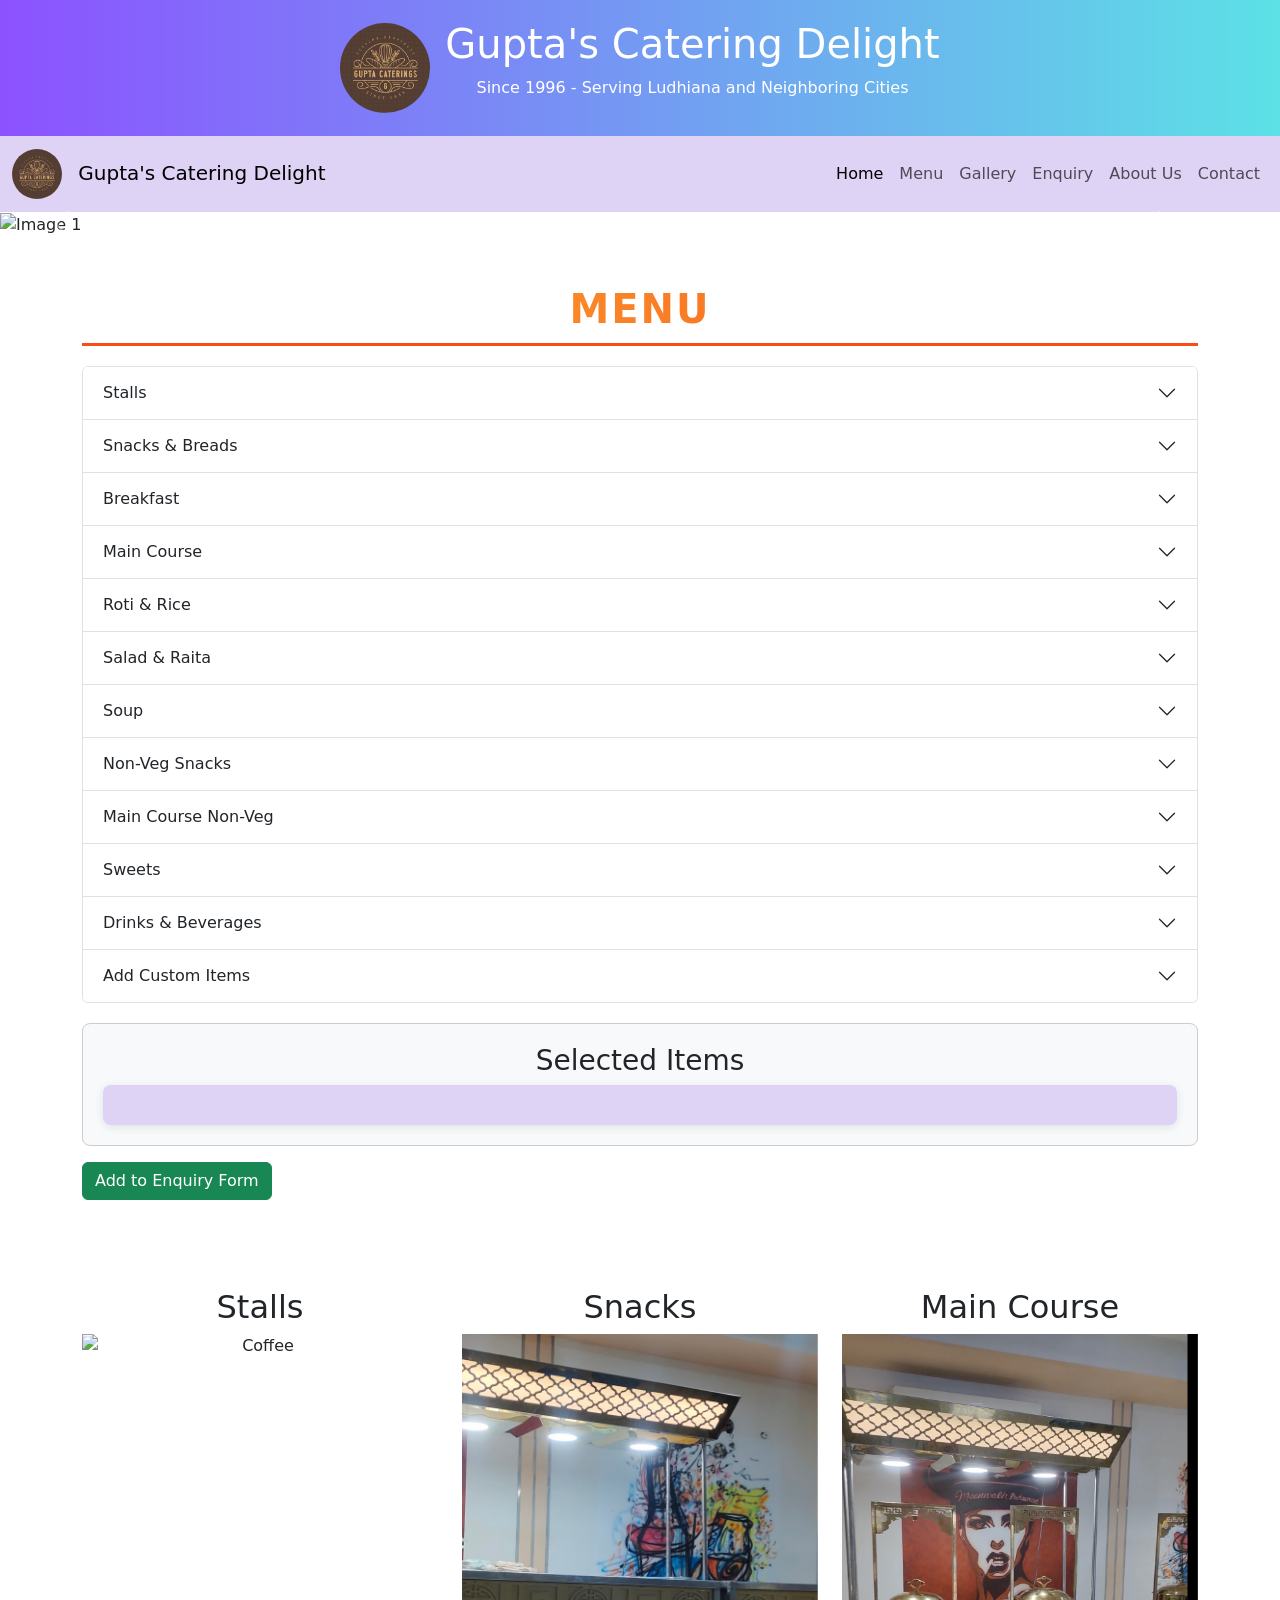
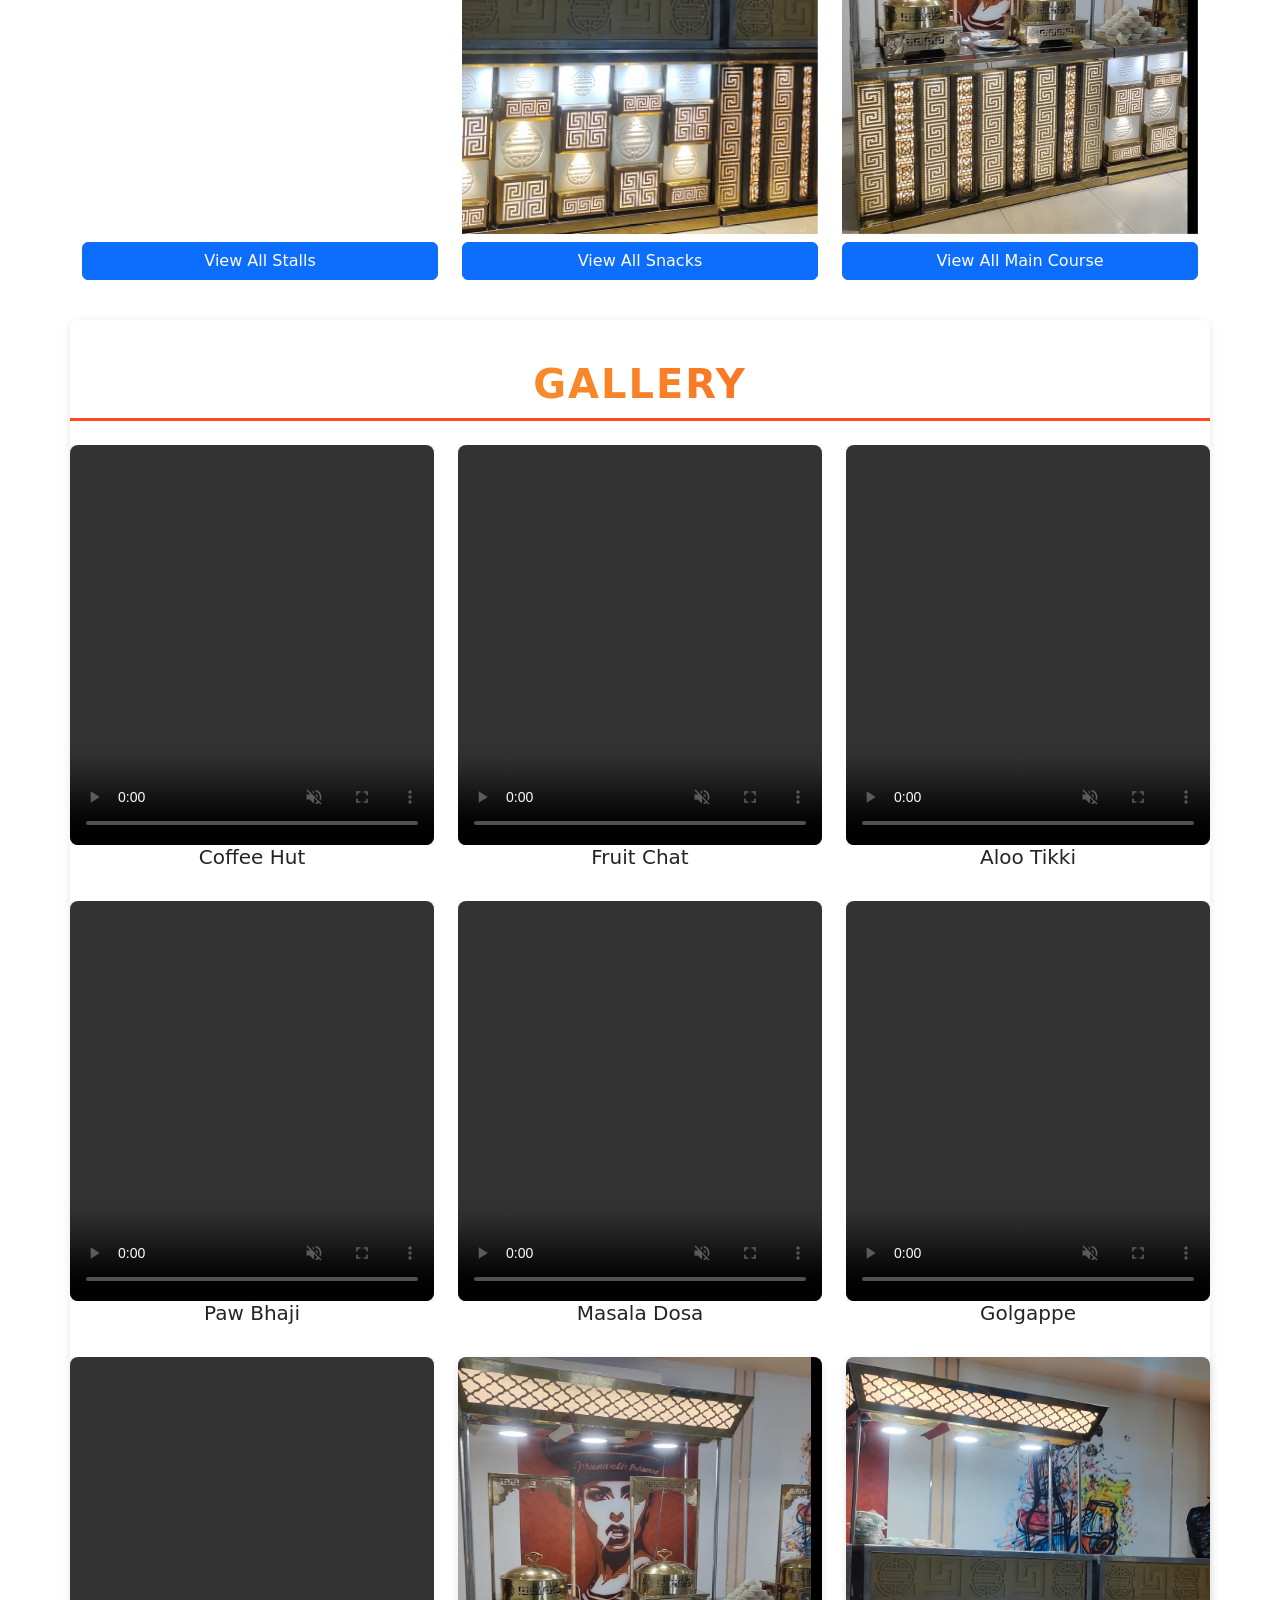
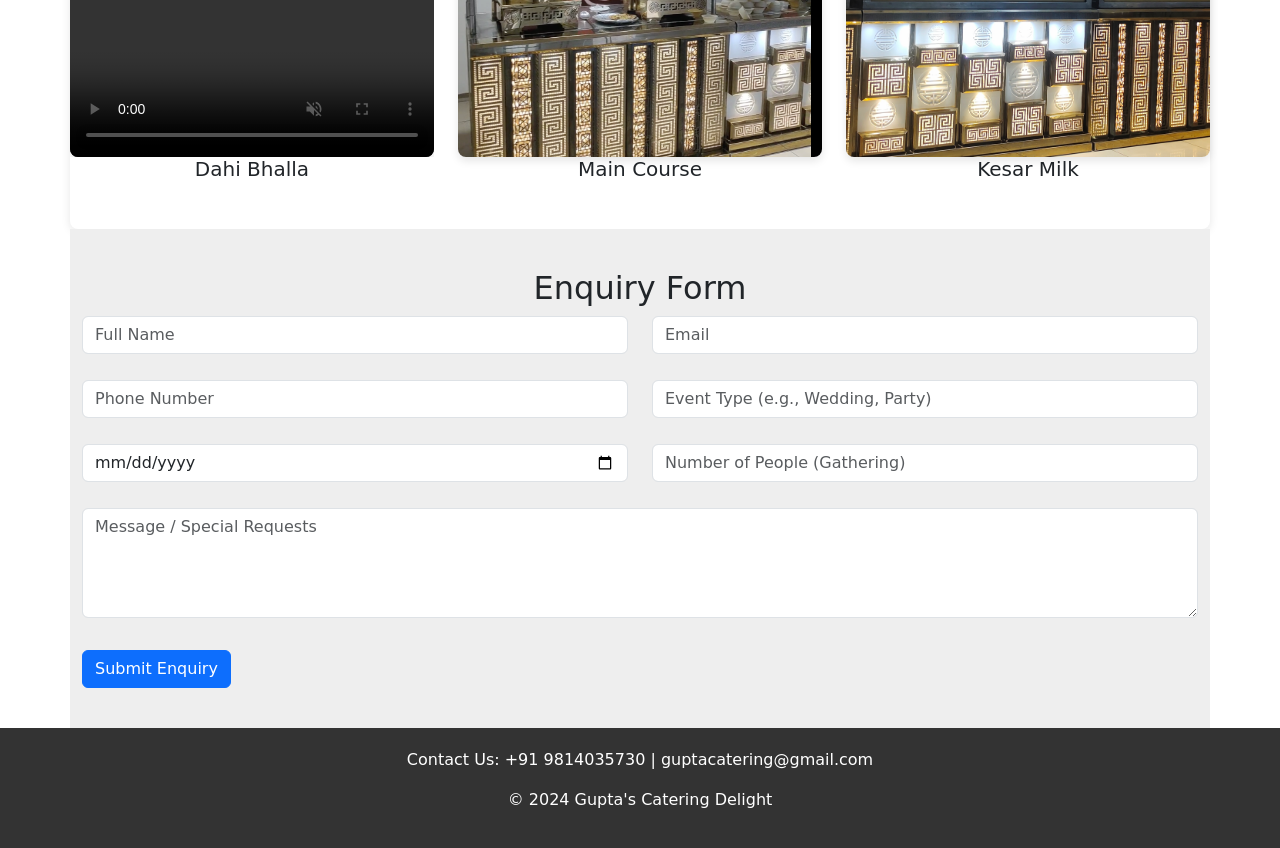
==== commit afc247c5: "added js for form submission" ====
--- a/index.html
+++ b/index.html
@@ -6,6 +6,7 @@
   <title>Gupta's Catering Delight</title>
   <link href="https://cdn.jsdelivr.net/npm/bootstrap@5.3.0/dist/css/bootstrap.min.css" rel="stylesheet">
   <link href="style.css" rel="stylesheet">
+
 </head>
 <body>
 
@@ -34,7 +35,10 @@
                         <a class="nav-link" href="#menu">Menu</a>
                     </li>
                     <li class="nav-item">
-                        <a class="nav-link" href="#services">Services</a>
+                        <a class="nav-link" href="#gallery">Gallery</a>
+                    </li>
+                    <li class="nav-item">
+                        <a class="nav-link" href="#enquiry">Enquiry</a>
                     </li>
                     <li class="nav-item">
                         <a class="nav-link" href="#about">About Us</a>
@@ -52,7 +56,7 @@
       <div id="carouselExample" class="carousel slide" data-ride="carousel">
         <div class="carousel-inner">
             <div class="carousel-item active">
-                <img src="images/stall2.jpg" alt="Image 1">
+                <img src="images/all-stalls-main.jpeg" alt="Image 1">
                 <div class="carousel-caption d-none d-md-block">
                 </div>
             </div>
@@ -62,7 +66,7 @@
                 </div>
             </div>
             <div class="carousel-item">
-                <img src="images/stall2.jpg" alt="Image 3">
+                <img src="images/all-stalls-main.jpeg" alt="Image 3">
                 <div class="carousel-caption d-none d-md-block">
                 </div>
             </div>
@@ -94,7 +98,7 @@
 <script src="https://stackpath.bootstrapcdn.com/bootstrap/5.1.3/js/bootstrap.bundle.min.js"></script>
 
 <div class="container my-5" id="menu">
-    <h2 class="text-center">Menu</h2>
+    <h2 class="text-center stalls-heading">Menu</h2>
     
     <div class="accordion" id="menuAccordion">
         <div class="accordion-item">
@@ -716,37 +720,39 @@
 
 <script>
 
-    function addCustomItem() {
-        const customItemInput = document.getElementById("customItemInput");
-        const itemName = customItemInput.value.trim();
-
-        if (itemName) {
-            // Define the heading for custom items
-            const customItemsHeading = 'Custom Items';
-
-            const selectedItemsContainer = document.getElementById("selectedItems");
-            let headingDiv = Array.from(selectedItemsContainer.children).find(div => div.querySelector('h4').innerText === customItemsHeading);
-
-            // Check if the Custom Items heading already exists
-            if (!headingDiv) {
-                // Create a new div for the custom items heading
-                headingDiv = document.createElement('div');
-                const h4 = document.createElement('h4');
-                h4.textContent = customItemsHeading;
-                headingDiv.appendChild(h4);
-                selectedItemsContainer.appendChild(headingDiv);
-            }
-
-            // Create a new item div
-            const newItemDiv = document.createElement('div');
-            newItemDiv.textContent = itemName; // Set the item text
-            newItemDiv.className = 'm-2 p-2 border rounded'; // Add styling
-            headingDiv.appendChild(newItemDiv); // Append the item to the custom items heading div
-
-            // Clear the input field after adding
-            customItemInput.value = ""; 
+    // Function to add custom items under "Custom Items" heading
+function addCustomItem() {
+    const customItemInput = document.getElementById("customItemInput");
+    const itemName = customItemInput.value.trim();
+
+    if (itemName) {
+        const customItemsHeading = 'Custom Items';
+        const selectedItemsContainer = document.getElementById("selectedItems");
+
+        // Find or create the "Custom Items" heading section
+        let headingDiv = Array.from(selectedItemsContainer.children).find(div => 
+            div.querySelector('h4') && div.querySelector('h4').innerText === customItemsHeading
+        );
+
+        // If "Custom Items" heading does not exist, create it
+        if (!headingDiv) {
+            headingDiv = document.createElement('div');
+            const h4 = document.createElement('h4');
+            h4.textContent = customItemsHeading;
+            headingDiv.appendChild(h4);
+            selectedItemsContainer.appendChild(headingDiv);
         }
+
+        // Create a new item div and add it under "Custom Items" heading
+        const newItemDiv = document.createElement('div');
+        newItemDiv.textContent = itemName;
+        newItemDiv.className = 'm-2 p-2 border rounded'; // Add styling
+        headingDiv.appendChild(newItemDiv); // Append the item to the custom items heading div
+
+        // Clear the input field after adding
+        customItemInput.value = ""; 
     }
+}
 
 
     function updateSelectedItems() {
@@ -768,94 +774,39 @@
     };
 
     // Collect selected items under their headings
-    const stallCheckboxes = document.querySelectorAll('#collapseStalls input[type="checkbox"]');
-    stallCheckboxes.forEach(checkbox => {
-        if (checkbox.checked) {
-            headings.stalls.push(checkbox.nextElementSibling.innerText);
-        }
-    });
-
-    const snackCheckboxes = document.querySelectorAll('#collapseSnacks input[type="checkbox"]');
-    snackCheckboxes.forEach(checkbox => {
-        if (checkbox.checked) {
-            headings.snacks.push(checkbox.nextElementSibling.innerText);
-        }
-    });
-
-    const mainCourseCheckboxes = document.querySelectorAll('#collapseMainCourse input[type="checkbox"]');
-    mainCourseCheckboxes.forEach(checkbox => {
-        if (checkbox.checked) {
-            headings.mainCourse.push(checkbox.nextElementSibling.innerText);
-        }
-    });
-
-    const breakfastCheckboxes = document.querySelectorAll('#collapseBreakfast input[type="checkbox"]');
-    breakfastCheckboxes.forEach(checkbox => {
-        if (checkbox.checked) {
-            headings.breakfast.push(checkbox.nextElementSibling.innerText);
-        }
-    });
-
-    const rotiRiceCheckboxes = document.querySelectorAll('#collapseRotiRice input[type="checkbox"]');
-    rotiRiceCheckboxes.forEach(checkbox => {
-        if (checkbox.checked) {
-            headings.rotiRice.push(checkbox.nextElementSibling.innerText);
-        }
-    });
-
-    const saladRaitaCheckboxes = document.querySelectorAll('#collapseSaladRaita input[type="checkbox"]');
-    saladRaitaCheckboxes.forEach(checkbox => {
-        if (checkbox.checked) {
-            headings.saladRaita.push(checkbox.nextElementSibling.innerText);
-        }
-    });
-
-    const soupCheckboxes = document.querySelectorAll('#collapseSoup input[type="checkbox"]');
-    soupCheckboxes.forEach(checkbox => {
-        if (checkbox.checked) {
-            headings.soup.push(checkbox.nextElementSibling.innerText);
-        }
-    });
-
-    const nonVegSnacksCheckboxes = document.querySelectorAll('#collapseNonVegSnacks input[type="checkbox"]');
-    nonVegSnacksCheckboxes.forEach(checkbox => {
-        if (checkbox.checked) {
-            headings.nonVegSnacks.push(checkbox.nextElementSibling.innerText);
-        }
-    });
-
-    const mainCourseNonVegCheckboxes = document.querySelectorAll('#collapseMainCourseNonVeg input[type="checkbox"]');
-    mainCourseNonVegCheckboxes.forEach(checkbox => {
-        if (checkbox.checked) {
-            headings.mainCourseNonVeg.push(checkbox.nextElementSibling.innerText);
-        }
-    });
-
-    const sweetsCheckboxes = document.querySelectorAll('#collapseSweets input[type="checkbox"]');
-    sweetsCheckboxes.forEach(checkbox => {
-        if (checkbox.checked) {
-            headings.sweets.push(checkbox.nextElementSibling.innerText);
-        }
-    });
-
-    const drinksBeveragesCheckboxes = document.querySelectorAll('#collapseDrinksBeverages input[type="checkbox"]');
-    drinksBeveragesCheckboxes.forEach(checkbox => {
-        if (checkbox.checked) {
-            headings.drinksBeverages.push(checkbox.nextElementSibling.innerText);
-        }
-    });
-
-    // Display the selected items under their respective headings
+    const sectionCheckboxes = {
+        stalls: document.querySelectorAll('#collapseStalls input[type="checkbox"]'),
+        snacks: document.querySelectorAll('#collapseSnacks input[type="checkbox"]'),
+        mainCourse: document.querySelectorAll('#collapseMainCourse input[type="checkbox"]'),
+        breakfast: document.querySelectorAll('#collapseBreakfast input[type="checkbox"]'),
+        rotiRice: document.querySelectorAll('#collapseRotiRice input[type="checkbox"]'),
+        saladRaita: document.querySelectorAll('#collapseSaladRaita input[type="checkbox"]'),
+        soup: document.querySelectorAll('#collapseSoup input[type="checkbox"]'),
+        nonVegSnacks: document.querySelectorAll('#collapseNonVegSnacks input[type="checkbox"]'),
+        mainCourseNonVeg: document.querySelectorAll('#collapseMainCourseNonVeg input[type="checkbox"]'),
+        sweets: document.querySelectorAll('#collapseSweets input[type="checkbox"]'),
+        drinksBeverages: document.querySelectorAll('#collapseDrinksBeverages input[type="checkbox"]')
+    };
+
+    for (let [section, checkboxes] of Object.entries(sectionCheckboxes)) {
+        checkboxes.forEach(checkbox => {
+            if (checkbox.checked) {
+                headings[section].push(checkbox.nextElementSibling.innerText);
+            }
+        });
+    }
+
+    // Display selected items under their respective headings
     for (const [heading, items] of Object.entries(headings)) {
         if (items.length > 0) {
             const div = document.createElement('div');
             const h4 = document.createElement('h4');
-            h4.textContent = heading.charAt(0).toUpperCase() + heading.slice(1).replace(/([A-Z])/g, ' $1'); // Capitalize and space headings
+            h4.textContent = heading.charAt(0).toUpperCase() + heading.slice(1).replace(/([A-Z])/g, ' $1'); // Capitalize and add space to headings
             div.appendChild(h4);
             items.forEach(item => {
                 const itemDiv = document.createElement('div');
                 itemDiv.textContent = item; // Set the item text
-                itemDiv.className = 'm-2 p-2 border rounded'; // Add styling
+                itemDiv.className = 'm-2 p-2 border rounded bg-light text-dark'; // Add styling
                 div.appendChild(itemDiv); // Append the item to the heading div
             });
             selectedItemsContainer.appendChild(div); // Append the heading div to the selected items container
@@ -863,30 +814,40 @@
     }
 }
 
-    // Event listener for button to populate the enquiry form
+
     document.getElementById('populateEnquiryButton').addEventListener('click', function() {
-        updateSelectedItems(); // Ensure selected items are updated
-
-        const selectedItemsContainer = document.getElementById('selectedItems');
-        const messageBox = document.querySelector('.enquiry-form textarea');
-
-        let selectedItemsText = 'Selected Menu Items:\n\n';
-        const headings = selectedItemsContainer.getElementsByTagName('h4');
-        for (let heading of headings) {
+    updateSelectedItems(); // Ensure selected items are updated
+
+    const selectedItemsContainer = document.getElementById('selectedItems');
+    const messageBox = document.querySelector('.enquiry-form textarea');
+
+    let selectedItemsText = 'Selected Menu Items:\n\n';
+
+    // Loop through each heading and associated items in the selectedItems container
+    const headings = selectedItemsContainer.querySelectorAll('div'); // Each div represents a section (heading + items)
+
+    headings.forEach(section => {
+        const heading = section.querySelector('h4'); // Get the heading for each section
+        if (heading) {
             selectedItemsText += `${heading.innerText}:\n`;
-            let items = heading.nextElementSibling.children;
-            for (let item of items) {
+
+            // Get all item divs directly under the section div
+            const items = section.querySelectorAll('div:not(h4)');
+            items.forEach(item => {
                 selectedItemsText += `- ${item.innerText}\n`;
-            }
-            selectedItemsText += '\n';
+            });
+
+            selectedItemsText += '\n'; // Add space between sections
         }
-
-        // Populate the message box
-        messageBox.value = selectedItemsText;
-
-        // Smooth scroll to enquiry section
-        document.querySelector('#enquiry').scrollIntoView({ behavior: 'smooth' });
     });
+
+    // Populate the message box with selected items text
+    messageBox.value = selectedItemsText;
+
+    // Smooth scroll to enquiry form
+    document.querySelector('#enquiry').scrollIntoView({ behavior: 'smooth' });
+});
+
 
     // function to make navbar fixed
     document.addEventListener('DOMContentLoaded', function () {
@@ -904,31 +865,53 @@
         });
     });
 
+    function sendWhatsAppMessage(event) {
+    event.preventDefault(); // Prevent traditional form submission
+
+    // Gather form data
+    const fullName = document.getElementById("fullName").value;
+    const email = document.getElementById("email").value;
+    const phoneNumber = document.getElementById("phoneNumber").value;
+    const eventType = document.getElementById("eventType").value;
+    const eventDate = document.getElementById("eventDate").value;
+    const numPeople = document.getElementById("numPeople").value;
+    const message = document.getElementById("message").value;
+
+    // Construct message text with each line URL encoded
+    const whatsappMessage = `Hello!%0A%0AEnquiry Details:%0A` +
+        `Name: ${encodeURIComponent(fullName)}%0A` +
+        `Email: ${encodeURIComponent(email)}%0A` +
+        `Phone: ${encodeURIComponent(phoneNumber)}%0A` +
+        `Event Type: ${encodeURIComponent(eventType)}%0A` +
+        `Event Date: ${encodeURIComponent(eventDate)}%0A` +
+        `Number of People: ${encodeURIComponent(numPeople)}%0A` +
+        `Message: ${encodeURIComponent(message)}`;
+
+    // WhatsApp API link with encoded message
+    const whatsappUrl = `https://wa.me/919814035730?text=${whatsappMessage}`;
+
+    // Open WhatsApp link in a new tab
+    window.open(whatsappUrl, "_blank");
+}
+
 </script>
 
-
-
-
-
-
-
-      
-    <div class="container menu-section" id="services" id="menu">
+    <div class="container menu-section" id="gallery" id="menu">
         <div class="row">
             <!-- Stalls Section -->
-            <div class="col-md-4">
+            <div class="text-center col-md-4">
                 <h2>Stalls</h2>
                 <!-- Image Gallery for Stalls -->
                 <div id="stallsCarousel" class="carousel slide" data-bs-ride="carousel">
                     <div class="carousel-inner">
                         <div class="carousel-item active">
-                            <img src="images/stall2.jpg" class="d-block w-100" alt="Coffee">
+                            <img src="images/all-stalls-1.jpg" class="d-block w-100" alt="Coffee">
                         </div>
                         <div class="carousel-item">
                             <img src="images/stall_1.JPG" class="d-block w-100" alt="Cold Drinks">
                         </div>
                         <div class="carousel-item">
-                            <img src="images/stall2.jpg" class="d-block w-100" alt="Kesar Milk">
+                            <img src="images/all-stalls-main.jpeg" class="d-block w-100" alt="Kesar Milk">
                         </div>
                         <!-- Add more images as needed -->
                     </div>
@@ -938,7 +921,7 @@
             </div>
     
             <!-- Snacks Section -->
-            <div class="col-md-4">
+            <div class="text-center col-md-4">
                 <h2>Snacks</h2>
                 <!-- Image Gallery for Snacks -->
                 <div id="snacksCarousel" class="carousel slide" data-bs-ride="carousel">
@@ -960,19 +943,19 @@
             </div>
     
             <!-- Main Course Section -->
-            <div class="col-md-4">
+            <div class="text-center col-md-4">
                 <h2>Main Course</h2>
                 <!-- Image Gallery for Main Course -->
                 <div id="mainCourseCarousel" class="carousel slide" data-bs-ride="carousel">
                     <div class="carousel-inner">
                         <div class="carousel-item active">
-                            <img src="images/stall2.jpg" class="d-block w-100" alt="Shahi Paneer">
+                            <img src="images/main-course.png" class="d-block w-100" alt="Shahi Paneer">
                         </div>
                         <div class="carousel-item">
-                            <img src="images/stall2.jpg" class="d-block w-100" alt="Malai Kofta">
+                            <img src="images/main-course.png" class="d-block w-100" alt="Malai Kofta">
                         </div>
                         <div class="carousel-item">
-                            <img src="images/stall2.jpg" class="d-block w-100" alt="Rajma">
+                            <img src="images/main-course.png" class="d-block w-100" alt="Rajma">
                         </div>
                         <!-- Add more images as needed -->
                     </div>
@@ -983,109 +966,152 @@
         </div>
     </div>
     
-    <!-- Stalls Section -->
-<div class="container menu-section" id="stalls">
-    <h2 class="text-center mb-4">Stalls</h2>
-    <div class="row g-4">
-        <div class="col-md-4">
-            <img src="images/stall2.jpg" class="gallery-image" alt="Coffee">
-            <h5 class="text-center">Coffee</h5>
-        </div>
-        <div class="col-md-4">
-            <img src="images/stall2.jpg" class="gallery-image" alt="Cold Drinks">
-            <h5 class="text-center">Cold Drinks</h5>
-        </div>
-        <div class="col-md-4">
-            <img src="images/stall2.jpg" class="gallery-image" alt="Kesar Milk">
-            <h5 class="text-center">Kesar Milk</h5>
-        </div>
-        <!-- Add more items as needed -->
+    <!-- Gallery Section -->
+    <div class="container menu-section" id="stalls">
+        <h2 class="text-center mb-4 stalls-heading">Gallery</h2>
+        <div class="row g-4">
+            <!-- Coffee Stall with Video -->
+            <div class="col-md-4">
+                <div class="video-wrapper">
+                    <video class="gallery-video" controls controlsList="nodownload" autoplay muted loop disablePictureInPicture>
+                        <source src="videos/coffee-hut-video.mp4" type="video/mp4">
+                        Your browser does not support the video tag.
+                    </video>
+                </div>
+                <h5 class="text-center">Coffee Hut</h5>
+            </div>
+
+            <!-- Fruit Chat Stall with Video -->
+            <div class="col-md-4">
+                <div class="video-wrapper">
+                    <video class="gallery-video" controls controlsList="nodownload" autoplay muted loop disablePictureInPicture>
+                        <source src="videos/fruit-chat.mp4" type="video/mp4">
+                        Your browser does not support the video tag.
+                    </video>
+                </div>
+                <h5 class="text-center">Fruit Chat</h5>
+            </div>
+
+            <!-- Aloo Tikki Stall with Video -->
+            <div class="col-md-4">
+                <div class="video-wrapper">
+                    <video class="gallery-video" controls controlsList="nodownload" autoplay muted loop disablePictureInPicture>
+                        <source src="videos/aloo-tikki.mp4" type="video/mp4">
+                        Your browser does not support the video tag.
+                    </video>
+                </div>
+                <h5 class="text-center">Aloo Tikki</h5>
+            </div>
+
+            <!-- Paw Bhaji Stall with Video -->
+            <div class="col-md-4">
+                <div class="video-wrapper">
+                    <video class="gallery-video" controls controlsList="nodownload" autoplay muted loop disablePictureInPicture>
+                        <source src="videos/paw-bhaji.mp4" type="video/mp4">
+                        Your browser does not support the video tag.
+                    </video>
+                </div>
+                <h5 class="text-center">Paw Bhaji</h5>
+            </div>
+
+            <!-- Masala Dosa Stall with Video -->
+            <div class="col-md-4">
+                <div class="video-wrapper">
+                    <video class="gallery-video" controls controlsList="nodownload" autoplay muted loop disablePictureInPicture>
+                        <source src="videos/masala-dosa.mp4" type="video/mp4">
+                        Your browser does not support the video tag.
+                    </video>
+                </div>
+                <h5 class="text-center">Masala Dosa</h5>
+            </div>
+
+            <!-- Golgappe Stall with Video -->
+            <div class="col-md-4">
+                <div class="video-wrapper">
+                    <video class="gallery-video" controls controlsList="nodownload" autoplay muted loop disablePictureInPicture>
+                        <source src="videos/golgappe.mp4" type="video/mp4">
+                        Your browser does not support the video tag.
+                    </video>
+                </div>
+                <h5 class="text-center">Golgappe</h5>
+            </div>
+
+            <!-- Dahi Bhalla Stall with Video -->
+            <div class="col-md-4">
+                <div class="video-wrapper">
+                    <video class="gallery-video" controls controlsList="nodownload" autoplay muted loop disablePictureInPicture>
+                        <source src="videos/dahi-bhalla.mp4" type="video/mp4">
+                        Your browser does not support the video tag.
+                    </video>
+                </div>
+                <h5 class="text-center">Dahi Bhalla</h5>
+            </div>
+    
+            <!-- Cold Drinks Stall with Image -->
+            <div class="col-md-4">
+                <img src="images/main-course.png" class="gallery-image" alt="Cold Drinks">
+                <h5 class="text-center">Main Course</h5>
+            </div>
+    
+            <!-- Kesar Milk Stall with Image -->
+            <div class="col-md-4">
+                <img src="images/stall2.jpg" class="gallery-image" alt="Kesar Milk">
+                <h5 class="text-center">Kesar Milk</h5>
+            </div>
+    
+            <!-- Add more items as needed -->
+        </div>
     </div>
-</div>
-
-<!-- Snacks Section -->
-<div class="container menu-section my-5" id="snacks">
-    <h2 class="text-center mb-4">Snacks</h2>
-    <div class="row g-4">
-        <div class="col-md-4">
-            <img src="images/stall2.jpg" class="gallery-image" alt="Cheese Fingers">
-            <h5 class="text-center">Cheese Fingers</h5>
-        </div>
-        <div class="col-md-4">
-            <img src="images/stall2.jpg" class="gallery-image" alt="Spring Roll">
-            <h5 class="text-center">Spring Roll</h5>
-        </div>
-        <div class="col-md-4">
-            <img src="images/stall2.jpg" class="gallery-image" alt="Hara Bhara Kebab">
-            <h5 class="text-center">Hara Bhara Kebab</h5>
-        </div>
-        <!-- Add more items as needed -->
-    </div>
-</div>
-
-<!-- Main Course Section -->
-<div class="container menu-section my-5" id="main-course">
-    <h2 class="text-center mb-4">Main Course</h2>
-    <div class="row g-4">
-        <div class="col-md-4">
-            <img src="images/stall2.jpg" class="gallery-image" alt="Shahi Paneer">
-            <h5 class="text-center">Shahi Paneer</h5>
-        </div>
-        <div class="col-md-4">
-            <img src="images/stall2.jpg" class="gallery-image" alt="Malai Kofta">
-            <h5 class="text-center">Malai Kofta</h5>
-        </div>
-        <div class="col-md-4">
-            <img src="images/stall2.jpg" class="gallery-image" alt="Rajma">
-            <h5 class="text-center">Rajma</h5>
-        </div>
-        <!-- Add more items as needed -->
-    </div>
-</div>
+    
 
 <script src="https://cdn.jsdelivr.net/npm/bootstrap@5.3.0-alpha1/dist/js/bootstrap.bundle.min.js"></script>
 
 
 <div class="container enquiry-section" id="enquiry">
     <h2 class="text-center">Enquiry Form</h2>
-    <form class="enquiry-form">
+    <form class="enquiry-form" onsubmit="sendWhatsAppMessage(event)">
         <div class="row">
             <div class="col-md-6 mb-3">
-                <input type="text" class="form-control" placeholder="Full Name" required>
+                <input type="text" id="fullName" class="form-control" placeholder="Full Name" required>
             </div>
             <div class="col-md-6 mb-3">
-                <input type="email" class="form-control" placeholder="Email" required>
+                <input type="email" id="email" class="form-control" placeholder="Email" required>
             </div>
         </div>
         <div class="row">
             <div class="col-md-6 mb-3">
-                <input type="tel" class="form-control" placeholder="Phone Number" required>
+                <input type="tel" id="phoneNumber" class="form-control" placeholder="Phone Number" required>
             </div>
             <div class="col-md-6 mb-3">
-                <input type="text" class="form-control" placeholder="Event Type (e.g., Wedding, Party)">
+                <input type="text" id="eventType" class="form-control" placeholder="Event Type (e.g., Wedding, Party)">
             </div>
         </div>
         <div class="row">
             <div class="col-md-6 mb-3">
-                <input type="date" class="form-control" placeholder="Date of Event" required>
+                <input type="date" id="eventDate" class="form-control" placeholder="Date of function" required>
             </div>
             <div class="col-md-6 mb-3">
-                <input type="number" class="form-control" placeholder="Number of People (Gathering)" required>
+                <input type="number" id="numPeople" class="form-control" placeholder="Number of People (Gathering)" required>
             </div>
         </div>
         <div class="mb-3">
-            <textarea class="form-control" rows="4" placeholder="Message / Special Requests" required></textarea>
+            <textarea class="form-control" id="message" rows="4" placeholder="Message / Special Requests" required></textarea>
         </div>
         <button type="submit" class="btn btn-primary mt-3">Submit Enquiry</button>          
     </form>
 </div>
 
+<!-- <script>
+    
+
+</script> -->
+
+
 
   <footer class="footer" id="contact">
-    <p>Contact Us: +91 XXXXXXXXXX | guptacatering@gmail.com</p>
+    <p>Contact Us: +91 9814035730 | guptacatering@gmail.com</p>
     <p>&copy; 2024 Gupta's Catering Delight</p>
   </footer>
 
-  <script src="https://cdn.jsdelivr.net/npm/bootstrap@5.3.0/dist/js/bootstrap.bundle.min.js"></script>
 </body>
 </html>
--- a/style.css
+++ b/style.css
@@ -35,11 +35,6 @@
     text-align: center;
 }
 
-.gallery-image {
-    width: 100%;
-    height: 200px; /* Set a fixed height for images */
-    object-fit: cover; /* Ensures images maintain aspect ratio and fill the container */
-}
 
 /* Smooth scroll behavior for anchor links */
 html {
@@ -165,3 +160,42 @@
     background-color: #b9a0ed; /* Light cyan background on hover */
     transform: scale(1.02); /* Slightly enlarge the item */
 }
+
+.menu-section .gallery-image,
+.menu-section .gallery-video {
+    width: 100%;
+    height: 400px; /* Fixed height for both images and videos */
+    object-fit: cover; /* Ensures content fills the container while maintaining aspect ratio */
+    border-radius: 8px;
+    box-shadow: 0 4px 8px rgba(0, 0, 0, 0.1);
+}
+
+/* Optional additional styling for video container if needed */
+.video-wrapper {
+    width: 100%;
+    height: 400px; /* Matches the fixed height of images */
+    overflow: hidden;
+    position: relative;
+}
+
+.video-wrapper .gallery-video {
+    width: 100%;
+    height: 100%;
+}
+
+.stalls-heading {
+    font-size: 2.5rem;
+    font-weight: bold;
+    color: #3c763d; /* A nice green tone */
+    text-transform: uppercase;
+    letter-spacing: 2px;
+    background: linear-gradient(to right, #f7b733, #fc4a1a); /* Gradient background for text */
+    -webkit-background-clip: text; /* For Safari/Chrome */
+    -moz-background-clip: text;    /* For Firefox */
+    -o-background-clip: text;      /* For Opera */
+    background-clip: text;         /* Standard */
+    -webkit-text-fill-color: transparent; /* Ensures the gradient shows through */
+    margin-bottom: 20px;
+    padding-bottom: 10px;
+    border-bottom: 3px solid #fc4a1a; /* Underline effect */
+}
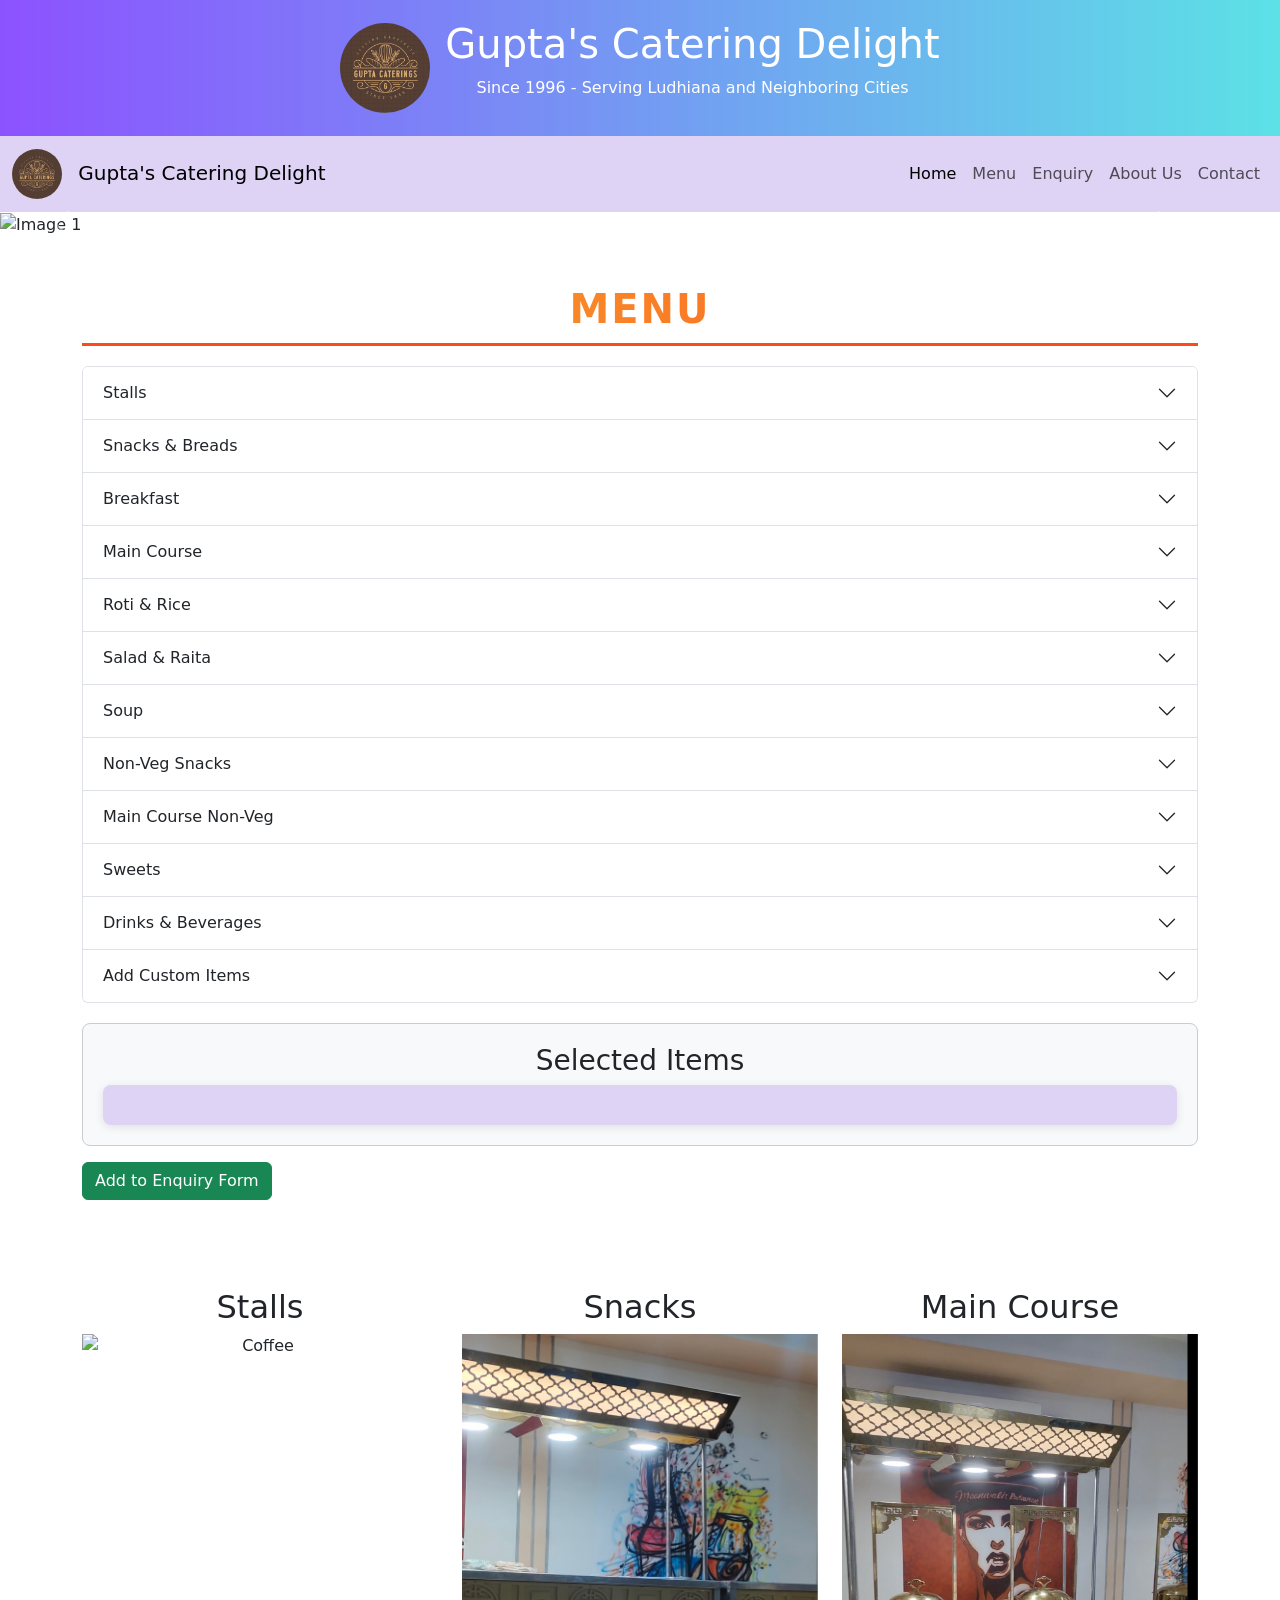
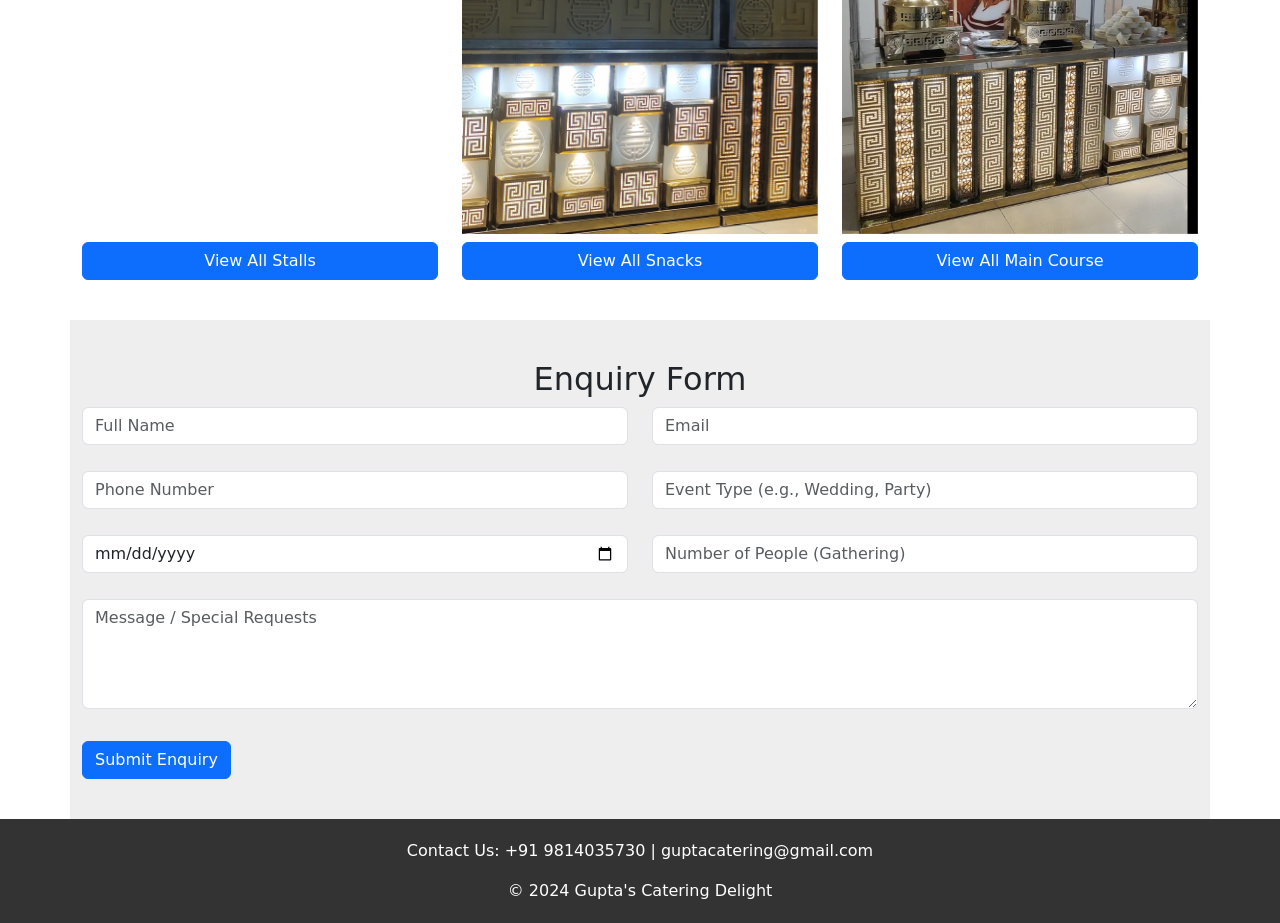
==== commit b6979c88: "removed videos and gallery component" ====
--- a/index.html
+++ b/index.html
@@ -35,9 +35,6 @@
                         <a class="nav-link" href="#menu">Menu</a>
                     </li>
                     <li class="nav-item">
-                        <a class="nav-link" href="#gallery">Gallery</a>
-                    </li>
-                    <li class="nav-item">
                         <a class="nav-link" href="#enquiry">Enquiry</a>
                     </li>
                     <li class="nav-item">
@@ -966,102 +963,6 @@
         </div>
     </div>
     
-    <!-- Gallery Section -->
-    <div class="container menu-section" id="stalls">
-        <h2 class="text-center mb-4 stalls-heading">Gallery</h2>
-        <div class="row g-4">
-            <!-- Coffee Stall with Video -->
-            <div class="col-md-4">
-                <div class="video-wrapper">
-                    <video class="gallery-video" controls controlsList="nodownload" autoplay muted loop disablePictureInPicture>
-                        <source src="videos/coffee-hut-video.mp4" type="video/mp4">
-                        Your browser does not support the video tag.
-                    </video>
-                </div>
-                <h5 class="text-center">Coffee Hut</h5>
-            </div>
-
-            <!-- Fruit Chat Stall with Video -->
-            <div class="col-md-4">
-                <div class="video-wrapper">
-                    <video class="gallery-video" controls controlsList="nodownload" autoplay muted loop disablePictureInPicture>
-                        <source src="videos/fruit-chat.mp4" type="video/mp4">
-                        Your browser does not support the video tag.
-                    </video>
-                </div>
-                <h5 class="text-center">Fruit Chat</h5>
-            </div>
-
-            <!-- Aloo Tikki Stall with Video -->
-            <div class="col-md-4">
-                <div class="video-wrapper">
-                    <video class="gallery-video" controls controlsList="nodownload" autoplay muted loop disablePictureInPicture>
-                        <source src="videos/aloo-tikki.mp4" type="video/mp4">
-                        Your browser does not support the video tag.
-                    </video>
-                </div>
-                <h5 class="text-center">Aloo Tikki</h5>
-            </div>
-
-            <!-- Paw Bhaji Stall with Video -->
-            <div class="col-md-4">
-                <div class="video-wrapper">
-                    <video class="gallery-video" controls controlsList="nodownload" autoplay muted loop disablePictureInPicture>
-                        <source src="videos/paw-bhaji.mp4" type="video/mp4">
-                        Your browser does not support the video tag.
-                    </video>
-                </div>
-                <h5 class="text-center">Paw Bhaji</h5>
-            </div>
-
-            <!-- Masala Dosa Stall with Video -->
-            <div class="col-md-4">
-                <div class="video-wrapper">
-                    <video class="gallery-video" controls controlsList="nodownload" autoplay muted loop disablePictureInPicture>
-                        <source src="videos/masala-dosa.mp4" type="video/mp4">
-                        Your browser does not support the video tag.
-                    </video>
-                </div>
-                <h5 class="text-center">Masala Dosa</h5>
-            </div>
-
-            <!-- Golgappe Stall with Video -->
-            <div class="col-md-4">
-                <div class="video-wrapper">
-                    <video class="gallery-video" controls controlsList="nodownload" autoplay muted loop disablePictureInPicture>
-                        <source src="videos/golgappe.mp4" type="video/mp4">
-                        Your browser does not support the video tag.
-                    </video>
-                </div>
-                <h5 class="text-center">Golgappe</h5>
-            </div>
-
-            <!-- Dahi Bhalla Stall with Video -->
-            <div class="col-md-4">
-                <div class="video-wrapper">
-                    <video class="gallery-video" controls controlsList="nodownload" autoplay muted loop disablePictureInPicture>
-                        <source src="videos/dahi-bhalla.mp4" type="video/mp4">
-                        Your browser does not support the video tag.
-                    </video>
-                </div>
-                <h5 class="text-center">Dahi Bhalla</h5>
-            </div>
-    
-            <!-- Cold Drinks Stall with Image -->
-            <div class="col-md-4">
-                <img src="images/main-course.png" class="gallery-image" alt="Cold Drinks">
-                <h5 class="text-center">Main Course</h5>
-            </div>
-    
-            <!-- Kesar Milk Stall with Image -->
-            <div class="col-md-4">
-                <img src="images/stall2.jpg" class="gallery-image" alt="Kesar Milk">
-                <h5 class="text-center">Kesar Milk</h5>
-            </div>
-    
-            <!-- Add more items as needed -->
-        </div>
-    </div>
     
 
 <script src="https://cdn.jsdelivr.net/npm/bootstrap@5.3.0-alpha1/dist/js/bootstrap.bundle.min.js"></script>
